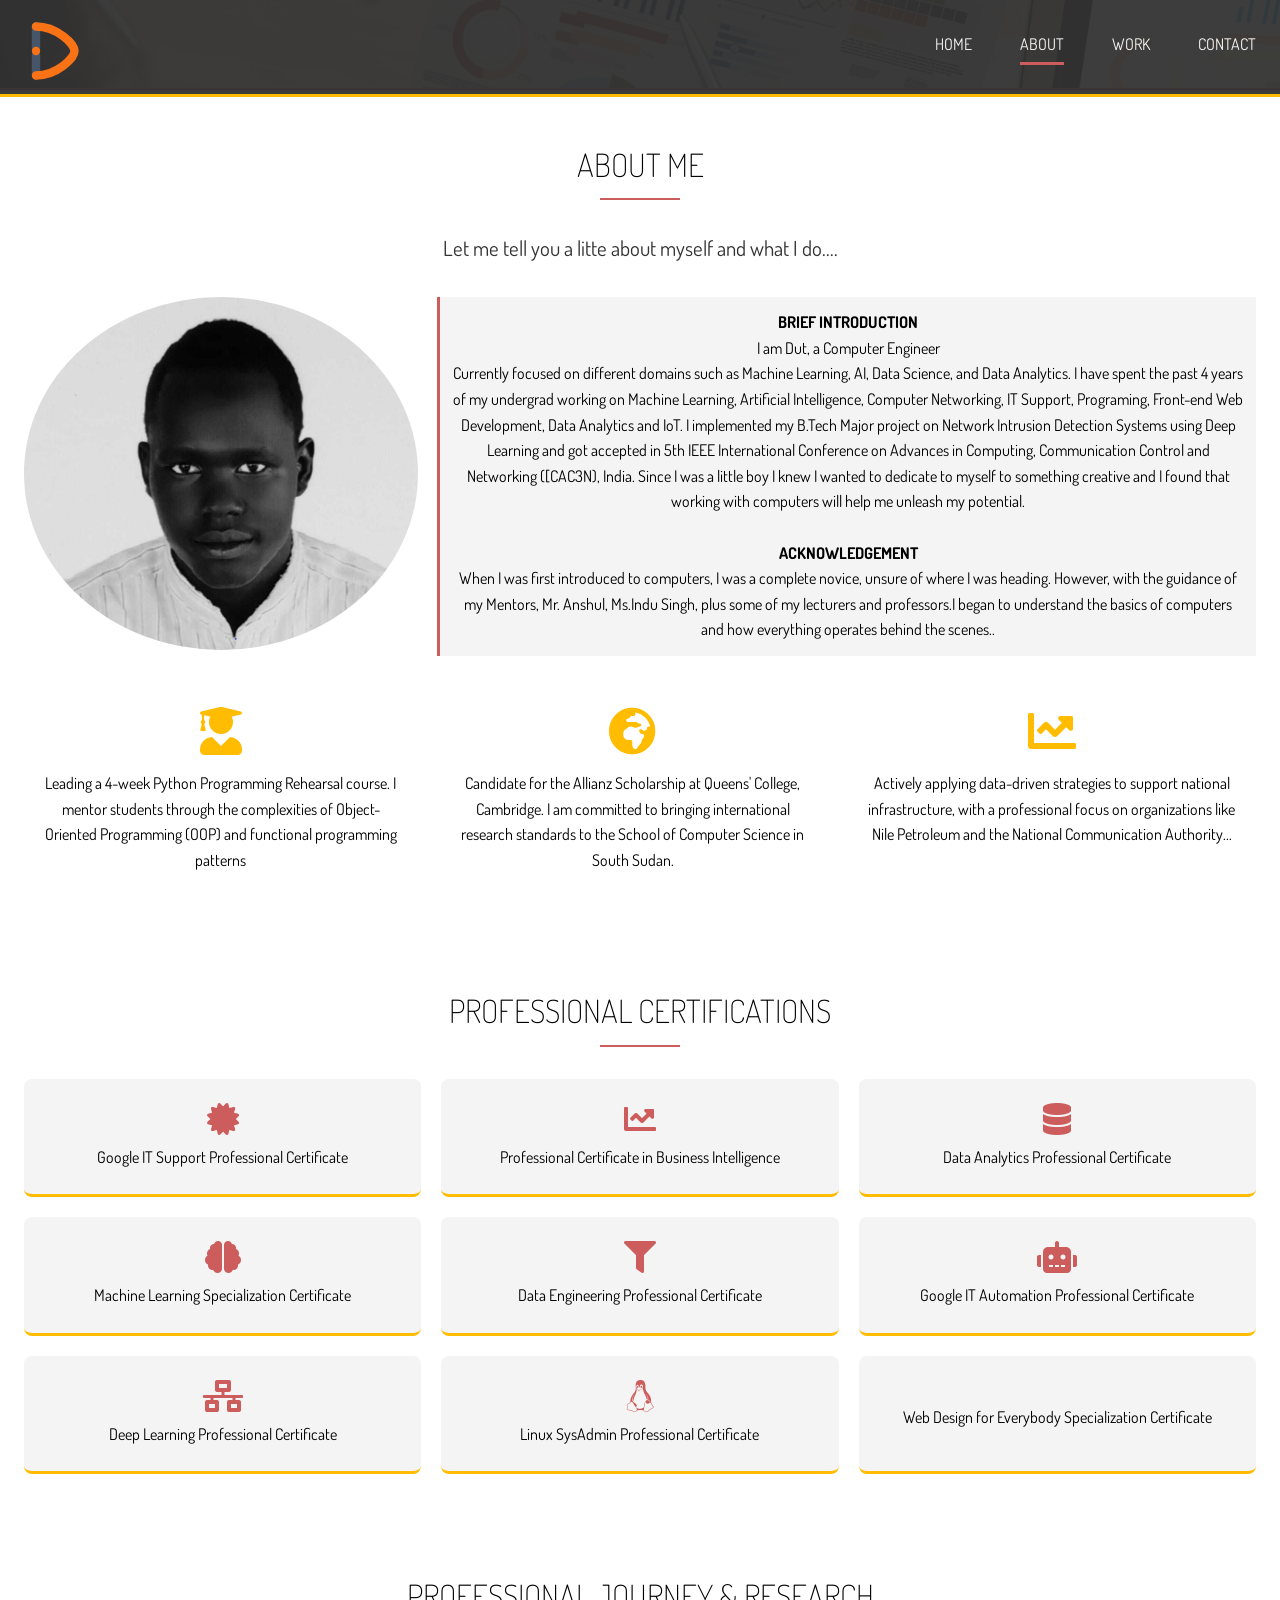
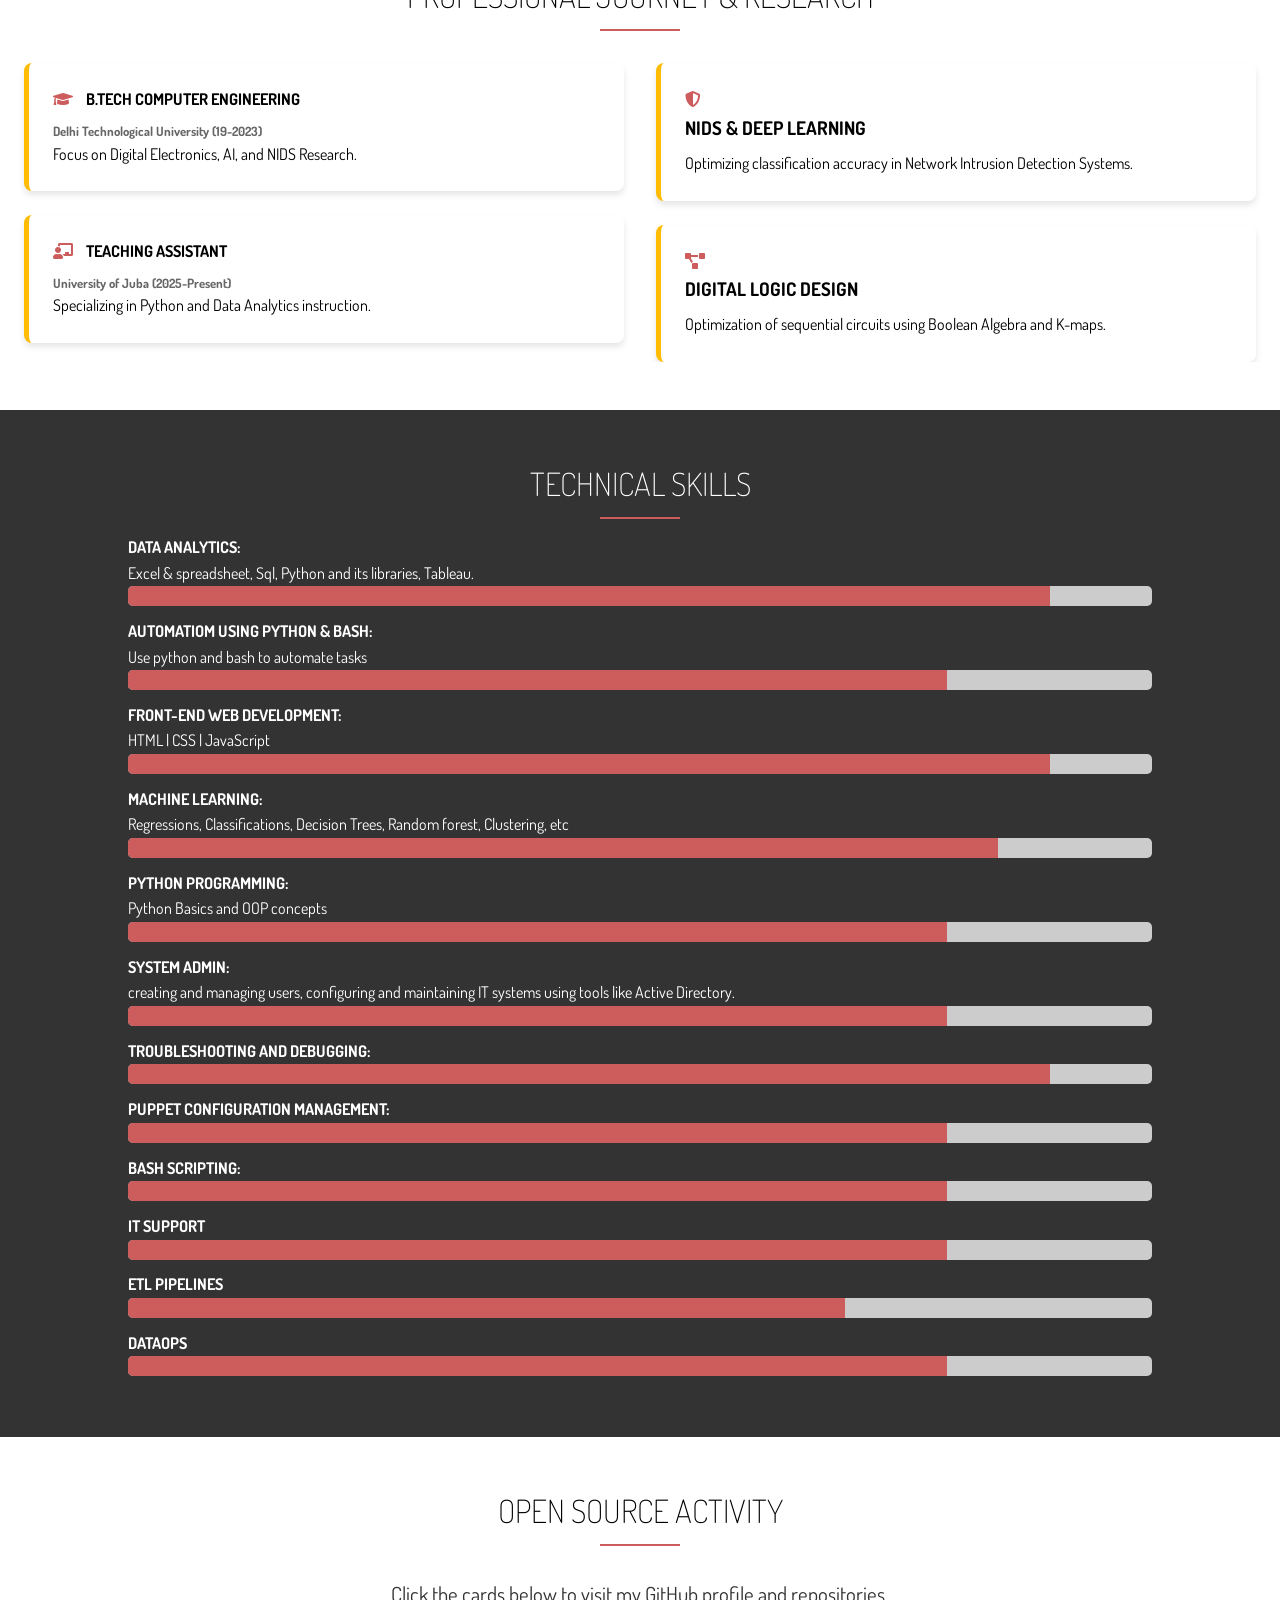
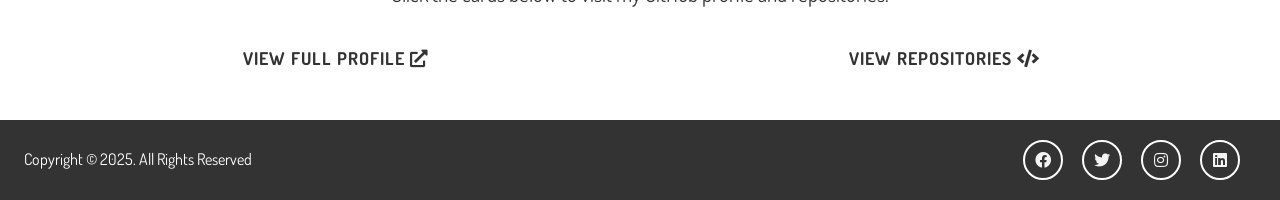
==== about.html @ 43809040 "Migrated to portfolio folder and updated site" ====
<!DOCTYPE html>
<html lang="en">
<head>
    <meta charset="UTF-8">
    <meta http-equiv="X-UA-Compatible" content="IE=edge">
    <meta name="viewport" content="width=device-width, initial-scale=1.0">
    <title>About Me</title>
    <link rel="stylesheet" href="https://pro.fontawesome.com/releases/v5.10.0/css/all.css" 
    integrity="sha384-AYmEC3Yw5cVb3ZcuHtOA93w35dYTsvhLPVnYs9eStHfGJvOvKxVfELGroGkvsg+p" crossorigin="anonymous"/>
    <link rel="stylesheet" href="css/main.css">
    <link rel="icon" href="img/favicon.ico" type="ico"/>
    <link href="https://fonts.googleapis.com/css2?family=Dosis" rel="stylesheet">
</head>
<body>
    <!-- Header-->
    <header id="header-inner">
        <div class="container">
            <nav id="main-nav">
                <img src="/img/d_logo.svg" alt="My Portfolio" id="logo">
                <ul>
                    <li><a href="index.html" >Home</a></li>
                    <li><a href="about.html" class="current">About</a></li>
                    <li><a href="work.html" >Work</a></li>
                    <li><a href="contact.html" >Contact</a></li>
                </ul>
            </nav>
        </div>
    </header>
<!--Section A: Info-->
<section id="about-a" class="text-center py-3">
    <div class="container">
        <h2 class="section-title">About Me</h2>
        <div class="bottom-line"></div>
        <p class="lead">
            Let me tell you a litte about myself and what I do....
        </p>
        <div class="about-info">
            <img src="img/about1.jpg" alt="" class="bio-image">
            <div class="bio bg-light">
                <h4>Brief Introduction</h4>
                <P>I am Dut, a Computer Engineer<br> Currently focused on different domains such as Machine Learning, AI, Data Science, and Data Analytics.
                I have spent the past 4 years of my undergrad working on Machine Learning, Artificial Intelligence, Computer Networking, IT Support, Programing, Front-end Web Development, Data Analytics and IoT.
                I implemented my B.Tech Major project on Network Intrusion Detection Systems using Deep Learning and got accepted in 5th IEEE International Conference on Advances in Computing, Communication Control and Networking ([CAC3N), India.
                Since I was a little boy I knew I wanted to dedicate to myself to something creative and I found that working with computers will help me unleash my potential.</P>
                <br>
                
                <h4>Acknowledgement</h4>
                <p>When I was first introduced to computers, I was a complete novice, unsure of where I was heading. However, with the guidance of my Mentors, Mr. Anshul, Ms.Indu Singh,
                plus some of my lecturers and professors.I began to understand the basics of computers and how everything operates behind the scenes..</p>
            </div>
            <div class="award-1">
                <i class="fas fa-user-graduate fa-3x"></i>
                <h3></h3>
                <p>Leading a 4-week Python Programming Rehearsal course. I mentor students through the complexities 
                of Object-Oriented Programming (OOP) and functional programming patterns</p>
            </div>
            <div class="award-2">
                <i class="fas fa-globe-africa fa-3x"></i>
                <h3></h3>
                <p>Candidate for the Allianz Scholarship at Queens' College, Cambridge. 
                 I am committed to bringing international research standards to the School of Computer Science in South Sudan.</p>
            </div>
            <div class="award-3">
                <i class="fas fa-chart-line fa-3x"></i>
                <h3></h3>
                <p>Actively applying data-driven strategies to support national infrastructure, 
                 with a professional focus on organizations like Nile Petroleum and the National Communication Authority...</p>
            </div>
        </div>
    </div>
</section>

<!--Section C: Professional Certifications-->
<section id="about-certs" class="py-3">
    <div class="container">
        <h2 class="section-title">Professional Certifications</h2>
        <div class="bottom-line"></div>
        <div class="certs-grid">
            <div class="cert-card">
                <i class="fas fa-certificate fa-2x"></i>
                <p>Google IT Support Professional Certificate</p>
            </div>
            <div class="cert-card">
                <i class="fas fa-chart-line fa-2x"></i>
                <p>Professional Certificate in Business Intelligence</p>
            </div>
            <div class="cert-card">
                <i class="fas fa-database fa-2x"></i>
                <p>Data Analytics Professional Certificate</p>
            </div>
            <div class="cert-card">
                <i class="fas fa-solid fa-brain fa-2x"></i>
                <p>Machine Learning Specialization Certificate</p>
            </div>
            <div class="cert-card">
                <i class="fas fa-solid fa-filter fa-2x"></i>
                <p>Data Engineering Professional Certificate</p>
            </div>
            <div class="cert-card">
                <i class="fas fa-solid fa-robot fa-2x"></i>
                <p>Google IT Automation Professional Certificate</p>
            </div>
            <div class="cert-card">
                <i class="fas fa-solid fa-network-wired fa-2x"></i>
                <p>Deep Learning Professional Certificate</p>
            </div>
            <div class="cert-card">
                <i class="fab fa-linux fa-2x"></i>
                <p>Linux SysAdmin Professional Certificate</p>
            </div>
            <div class="cert-card">
                <i class="fas fab-css3 fa-2x"></i>
                <p>Web Design for Everybody Specialization Certificate</p>
            </div>
        </div>
    </div>
</section>

<!--SECTION D: Research & Publications, GitHub Activity, and the Professional Journey timeline-->
<section id="professional-highlights" class="py-3">
    <div class="container">
        <h2 class="section-title">Professional Journey & Research</h2>
        <div class="bottom-line"></div>
        
        <div class="flex-row">
            <div class="flex-item journey-box">
                <div class="timeline-item">
                    <h4><i class="fas fa-graduation-cap"></i> B.Tech Computer Engineering</h4>
                    <p class="date">Delhi Technological University (19-2023)</p>
                    <p>Focus on Digital Electronics, AI, and NIDS Research.</p>
                </div>
                <div class="timeline-item">
                    <h4><i class="fas fa-chalkboard-teacher"></i> Teaching Assistant</h4>
                    <p class="date">University of Juba (2025-Present)</p>
                    <p>Specializing in Python and Data Analytics instruction.</p>
                </div>
            </div>

            <div class="flex-item pub-box">
                <div class="pub-card">
                    <i class="fas fa-shield-alt"></i>
                    <h3>NIDS & Deep Learning</h3>
                    <p>Optimizing classification accuracy in Network Intrusion Detection Systems.</p>
                </div>
                <div class="pub-card">
                    <i class="fas fa-project-diagram"></i>
                    <h3>Digital Logic Design</h3>
                    <p>Optimization of sequential circuits using Boolean Algebra and K-maps.</p>
                </div>
            </div>
        </div>
    </div>
</section>
<!--section B: Progress bars-->
<section id="about-b" class="bg-dark py-3">
    <div class="container">
        <h2 class="section-title">Technical Skills</h2>
        <div class="bottom-line"></div>
        <h4>Data Analytics:</h4>
        <p>Excel & spreadsheet, Sql, Python and its libraries, Tableau.</p>
        <div class="progress">
            <div style="width: 90%"></div>
        </div>
        <h4>Automatiom using Python & Bash:</h4>
        <p>Use python and bash to automate tasks</p>
        <div class="progress">
            <div style="width: 80%"></div>
        </div>
        <h4>Front-end Web Development:</h4>
        <p>HTML | CSS | JavaScript<p>
        <div class="progress">
            <div style="width: 90%"></div>
        </div>
        <h4>Machine Learning:</h4>
        <p>Regressions, Classifications, Decision Trees, Random forest, Clustering, etc</p>
        <div class="progress">
            <div style="width: 85%"></div>
        </div>
        <h4>Python Programming:</h4>
        <p>Python Basics and OOP concepts</p>
        <div class="progress">
            <div style="width: 80%"></div>
        </div>
        <h4>System Admin:</h4>
        <p>creating and managing users, configuring and maintaining IT systems 
            using tools like Active Directory. </p>
        <div class="progress">
            <div style="width: 80%"></div>
        </div>
        <h4>Troubleshooting and Debugging:</h4>
        <div class="progress">
            <div style="width: 90%"></div>
        </div>
        <h4>Puppet configuration Management:</h4>
        <div class="progress">
            <div style="width: 80%"></div>
        </div>
        <h4>Bash Scripting:</h4>
        <div class="progress">
            <div style="width: 80%"></div>
        </div>
        <h4>IT Support</h4>
        <div class="progress">
            <div style="width: 80%"></div>
        </div>
        <h4>ETL Pipelines</h4>
        <div class="progress">
            <div style="width: 70%"></div>
        </div>
        <h4>DataOps</h4>
        <div class="progress">
            <div style="width: 80%"></div>
        </div>
    </div>
</section>

<section id="github-activity">
    <div class="container">
        <h2 class="section-title">Open Source Activity</h2>
        <div class="bottom-line"></div>
        <p class="lead">Click the cards below to visit my GitHub profile and repositories.</p>
        
        <div class="github-flex">
            <a href="https://github.com/dutma" target="_blank" class="github-link">
                <div class="github-card-wrapper">
                    <span class="github-text">View Full Profile <i class="fas fa-external-link-alt"></i></i></span>
                </div>
            </a>

            <a href="https://github.com/dutma?tab=repositories" target="_blank" class="github-link">
                <div class="github-card-wrapper">
                    <span class="github-text">View Repositories <i class="fas fa-code"></i></span>
                </div>
            </a>
        </div>
</section>
    <!--Footer-->
    <footer id="main-footer">
        <div class="footer-content container">
            <p>Copyright &copy; 2025. All Rights Reserved</p>
            <div class="social">
                <a href="https://www.facebook.com/dutmalol31/" target="_blank" aria-label="Facebook">
                    <i class="fab fa-facebook"></i>
                </a>
                <a href="https://www.twitter.com" target="_blank" aria-label="Twitter">
                    <i class="fab fa-twitter"></i>
                </a>
                <a href="https://www.instagram.com/dutmalol/" target="_blank" aria-label="Instagram">
                    <i class="fab fa-instagram"></i>
                </a>
                <a href="https://www.linkedin.com/in/dutmanutayieidut" target="_blank" aria-label="LinkedIn">
                    <i class="fab fa-linkedin"></i>
                </a> 
                
            </div>
        </div> 
    </footer>
</body>
</html>
---- css/main.css ----
/* variables */
:root {
    --website-width: 1280px;
    --main-color: #CD5C5C;
    --light-color: #f4f4f4;
    --medium-color: #ccc;
    --dark-color: #333;
    --bg-image: url('../img/da.jpg');
    --light-text-color: #fff; 
    --dark-text-color: #000; 
  }
  
  

/* General styles */
* {
    padding: 0;
    margin: 0;
}

body {
    font-family: 'Dosis', sans-serif;
    line-height: 1.6;
    background: #fff;
}

a {
    text-decoration: none;
    color: var(--dark-color); 
}

ul {
    list-style: none;
}

h2, h3, h4 {
    text-transform: uppercase;
}

img {
    width: 100%;
}

/* Logo */
#logo {
    width: 100px;
    height: 70px;
    color: #fff;
    text-transform: uppercase;
}

/* Main navigation */
#main-nav {
    position: fixed;
    top: 0;
    right: 0;
    display: flex;
    justify-content: space-between;
    width: 100%;
    z-index: 1000; 
    background: rgba(51, 51, 51, 0.95);
    border-bottom: 3px solid #ffbc00;
    padding: 0.5rem 0;
    transition: all 0.3s ease-in-out;
    padding-top: 1rem;
}

#main-nav ul {
    display: flex;
}

#main-nav li {
    padding: 1rem 1.5rem;
}

#main-nav a {
    text-decoration: none;
    color: #f4f4f4; 
    text-transform: uppercase;
    border-bottom: 3px transparent solid;
    padding-bottom: 0.5rem;
    transition: border-color 0.5s;
}

#main-nav a:hover {
    border-color: var(--medium-color); 
}

#main-nav a.current {
    border-color: var(--main-color);
}

/* Header */
#header-home {
    background: var(--bg-image) no-repeat center center/cover; 
    height: 100vh;
    color: #fff;
}

#header-home .header-content {
    text-align: center;
    padding-top: 20%;
}

#header-home .header-content h1 {
    font-size: 4rem;
    line-height: 1.2;
    color: var(--dark-color); 
}

#header-inner {
    background: var(--bg-image) no-repeat 20% 30%/cover; 
    height: 5.5rem;
    border-bottom: 3px solid var(--main-color); 
}

/* Home section */
#home-a .container {
    display: grid;
    grid-template-columns: repeat(4, 1fr);
}

#home-a .container .specials {
    grid-gap: 1rem;
    margin-top: 3rem;
}

#home-a .container .specials .fas {
    color: var(--main-color); 
    padding-bottom: 0.4rem;
}

#home-b .stats {
    display: grid;
    grid-template-columns: repeat(4, 1fr);
}

#home-b .stats li.stats-title {
    font-size: 1.5rem;
}

#home-b .stats li.stats-number {
    font-size: 2rem;
    font-weight: bold;
}

#home-b .stats div:nth-child(odd) {
    background: var(--light-color); 
}

#home-b .stats div:nth-child(even) {
    background: var(--medium-color); 
}

#home-c .process {
    display: grid;
    grid-template-columns: repeat(4, 1fr);
    grid-gap: 1.5rem;
    text-align: center;
}

#home-c .process .process-step {
    position: absolute;
    top: 0;
    right: 0;
    font-size: 28px;
    background: var(--main-color); 
    color: set-text-color(--main-color); 
    border-radius: 50%;
    height: 15px;
    width: 15px;
    line-height: 15px;
    padding: 1rem;
    transition: 1s;
}

#home-c .process .process-icon {
    border-radius: 70%;
    background: var(--dark-color); 
    color: set-text-color(--dark-color); 
    padding: 2rem;
    width: 70px;
    height: 70px;
    line-height: 70px;
    text-align: center;
    position: relative;
    transition: all 1s;
}

#home-c .process .process-icon:hover {
    background: var(--main-color); 
    width: 90px;
    height: 90px;
    line-height: 90px;
}

#home-c .process .process-icon:hover .process-step {
    background: var(--dark-color); 
    color: set-text-color(--dark-color); 
}

/* Footer */
#main-footer {
    background: var(--dark-color); 
    color: #fff;
    height: 5rem;
}
/* .container */
.container {
    max-width: var(--website-width); 
    padding: 0 1.5rem;
    margin: auto;
    overflow: hidden;
}

/* %btn-shared */
.btn-shared {
    display: inline-block;
    padding: 0.8rem 2rem; 
    transition: all 0.5s; 
    border: none;
    cursor: pointer;
}

/* .btn */
.btn-main {
    color: #333;
    background: var(--main-color); 
}

.btn-light {
    color: #333;
    background: var(--light-color); 
    padding: 0.5rem 0.5rem;
}

.btn-dark {
    color: #f4f4f4;
    background: var(--dark-color); 
}

/* Hover effect for buttons */
button[class^='btn-']:hover,
a[class^='btn-']:hover,
input[class^='btn-']:hover {
    background-color: var(--main-color);
    padding: 0.5rem 0.5rem;
}

/* .bg */
.bg-main {
    background: var(--main-color); 
    color: set-text-color(var(--main-color)); 
}

.bg-dark {
    background: var(--dark-color); 
    color: set-text-color(var(--dark-color));
}

.bg-light {
    background: var(--light-color); 
    color: set-text-color(var(--light-color)); 
}

.bg-medium {
    background: var(--medium-color); 
    color: set-text-color(var(--medium-color)); 
}

/* .lead */
.lead {
    font-size: 1.3rem;
    margin: 2rem 0;
    color: var(--dark-color); 
}

/* .text-center */
.text-center {
    text-align: center;
}

/* .py */
.py-1 {
    padding: 1rem 0;
}

.py-2 {
    padding: 2rem 0;
}

.py-3 {
    padding: 3rem 0;
}

.py-4 {
    padding: 4rem 0;
}

/* .my */
.my-1 {
    margin: 1rem 0;
}

.my-2 {
    margin: 2rem 0;
}

.my-3 {
    margin: 3rem 0;
}

.my-4 {
    margin: 4rem 0;
}

/* .section-title */
.section-title {
    font-size: 2rem;
    display: block;
    padding-bottom: 0.5rem;
    text-align: center;
    font-weight: 100;
    text-transform: uppercase;
}

/* .bottom-line */
.bottom-line {
    height: 2px;
    width: 5rem;
    background: var(--main-color); 
    display: block;
    margin: 0 auto 1rem auto;
}

/* .txt-type, .cursor */
.txt-type,
.cursor {
    color: var(--main-color); 
}

#main-footer .footer-content {
    display: flex;
    justify-content: space-between;
    height: 5rem;
    align-items: center;
}

#main-footer .social .fab {
    color: var(--light-color);
    margin-right: 1rem;
    border: 2px #fff solid;
    border-radius: 50%;
    height: 20px;
    width: 20px;
    line-height: 20px;
    text-align: center;
    padding: 0.5rem;
}

#main-footer .social .fab:hover {
    background: var(--main-color); 
}

/* About */
#about-a .about-info {
    display: grid;
    grid-gap: 1.2rem;
    grid-template-areas: 
        'bioimage bio bio'
        'aw1 aw2 aw3';
}

#about-a .about-info .bio-image {
    grid-area: bioimage;
    border-radius: 50%;
}

#about-a .about-info .bio {
    grid-area: bio;
    border-left: 3px solid var(--main-color); 
    padding: 0.8rem;
}

/* Assign each award to its own grid area to prevent stacking */
#about-a .about-info .award-1 {
    grid-area: aw1;
}

#about-a .about-info .award-2 {
    grid-area: aw2;
}

#about-a .about-info .award-3 {
    grid-area: aw3;
}

/* Style the icons using your main yellow accent color */
#about-a .about-info .award-1 .fas,
#about-a .about-info .award-2 .fas,
#about-a .about-info .award-3 .fas {
    color: #ffbc00; /* Your signature yellow accent */
    margin: 1rem;
    display: block; /* Ensures the icon sits above the text */
}

/* Add a hover effect to make the cards feel interactive */
#about-a .about-info [class^="award-"] {
    transition: transform 0.3s ease;
    text-align: center;
    padding: 1rem;
}

#about-a .about-info [class^="award-"]:hover {
    transform: translateY(-5px);
}

#about-b .container {
    width: 80%;
    color: #fff;
}

#about-b .container .progress {
    overflow: hidden;
    height: 20px;
    background: var(--medium-color); /* Assuming $medium-color is defined elsewhere */
    border-radius: 5px;
    margin-bottom: 0.8rem;
}

#about-b .container .progress div {
    height: 100%;
    color: #fff;
    text-align: center;
    background: var(--main-color); /* Assuming $main-color is defined elsewhere */
}

#about-c .about-logos {
    display: grid;
    grid-template-columns: repeat(4, 1fr);
    grid-gap: 2rem;
}

#about-c .about-logos img {
    width: 40%;
}

/* Certifications Grid */
.certs-grid {
  display: grid;
  /* Corrected from repeat(3, 1 row) to standard grid syntax */
  grid-template-columns: repeat(3, 1fr);
  gap: 20px;
  margin-top: 2rem;
  text-align: center;
}

.cert-card {
  background: #f4f4f4;
  padding: 1.5rem;
  border-radius: 8px;
  border-bottom: 3px solid #ffbc00; /* Your accent color */
  transition: transform 0.3s ease;
}

.cert-card:hover {
  transform: translateY(-5px);
}

.cert-card i {
  color: #CD5C5C;
  margin-bottom: 10px;
}

.flex-row {
  display: flex;
  justify-content: space-between;
  gap: 2rem;
  margin-top: 2rem;
}

.flex-row .flex-item {
  flex: 1;
}

.journey-box, .pub-box {
  display: flex;
  flex-direction: column;
  gap: 1.5rem;
}

.timeline-item, .pub-card {
  background: #fff;
  padding: 1.5rem;
  border-radius: 8px;
  box-shadow: 0 4px 6px rgba(0, 0, 0, 0.1);
  border-left: 5px solid #ffbc00;
}

.timeline-item i, .pub-card i {
  color: #CD5C5C;
  margin-right: 10px;
}

.timeline-item h4, .timeline-item h3, 
.pub-card h4, .pub-card h3 {
  margin-bottom: 0.5rem;
}

.timeline-item .date, .pub-card .date {
  font-weight: bold;
  font-size: 0.8rem;
  color: #666;
}

#github-activity .container {
  padding: 3rem;
}

#github-activity .container p {
  text-align: center;
  justify-content: center;
}

#github-activity .container .github-flex {
  display: flex;
  text-align: center;
  flex-direction: row;
  align-items: center;
  gap: 2rem;
  margin-top: 2rem;
}

#github-activity .container .github-flex .github-link {
  text-decoration: none;
  color: #333;
  transition: transform 0.3s ease;
  display: flex;
  width: 100%;
  max-width: 800px;
  justify-content: center;
}

#github-activity .container .github-flex .github-link:hover {
  transform: translateY(-5px);
}

#github-activity .container .github-flex .github-link:hover .github-text {
  color: #ffbc00;
}

#github-activity .container .github-card-wrapper {
  display: flex;
  flex-direction: row;
  align-items: center;
  justify-content: center;
  gap: 2rem;
  width: 100%;
}

#github-activity .container .github-card-wrapper .github-text {
  flex: 1;
  font-weight: bold;
  font-size: 1.1rem;
  text-transform: uppercase;
  letter-spacing: 1px;
  transition: color 0.3s ease;
  white-space: nowrap;
}

/* Media Queries */
@media (max-width: 768px) {
  #github .github-card-wrapper {
    flex-direction: column;
    text-align: center;
    gap: 0.5rem;
  }

  #github .github-card-wrapper img {
    max-width: 100%;
  }
}
/* Contact form */
#contact-z .text-fields {
    display: grid;
    grid-template-areas:
        'name email'
        'subject phone'
        'message message';
    grid-gap: 1.2rem;
    margin-bottom: 1.2rem;
}

#contact-z .text-fields .name-input {
    grid-area: name;
}

#contact-z .text-fields .subject-input {
    grid-area: subject;
}

#contact-z .text-fields .email-input {
    grid-area: email;
}

#contact-z .text-fields .phone-input {
    grid-area: phone;
}

#contact-z .text-fields .message-input {
    grid-area: message;
    height: 100px;
}

#contact-z .text-fields .text-input {
    padding: 0.5rem 1rem;
}

#contact-z button[type='submit'] {
    width: 50%;
    padding: 0.5rem 0.5rem;
}

#contact-y .contact-info {
    display: grid;
    grid-template-columns: repeat(3, 1fr);
    text-align: center;
    color: var(--medium-color);
}

.items {
    display: grid;
    grid-template-columns: repeat(3, 1fr);
    box-shadow: 0 5px 10px 0 rgba(0, 0, 0, 0.3);
}
.item {
    position: relative;
    overflow: hidden;
    background: var(--main-color); /* Assuming --main-color is defined elsewhere */
}

.item::after {
    content: '';
    display: block;
    background: inherit;
    opacity: 0.9;
    top: 0;
    left: 0;
    width: 100%;
    height: 100%;
    transform: scale(2) translateX(-90%) translateY(-90%) rotate(-28deg);
    transition: transform 3s cubic-bezier(0.2, 1, 0.3, 1);
}

.item:hover::after {
    transform: scale(2) translateX(0) translateY(0) rotate(-28deg);
}

.item:hover .item-image {
    transform: scale(1.2);
}

.item:hover .item-text {
    opacity: 1;
    transform: translateY(0);
}

.item-image {
    height: auto;
    transform: translateZ(0);
    display: block;
    transition: transform 750ms cubic-bezier(0.2, 1, 0.3, 1);
}

.item-image:before {
    content: '';
    display: block;
    padding-top: 75%;
    overflow: hidden;
}

.item-image img {
    position: absolute;
    top: 0;
    left: 0;
    width: 100%;
    height: auto;
    line-height: 0;
}

.item-text {
    position: absolute;
    top: 0;
    left: 0;
    bottom: 0;
    right: 0;
    opacity: 0;
    text-align: center;
    z-index: 1;
    transform: translateY(-20%);
    transition: opacity 500ms cubic-bezier(0.2, 1, 0.3, 1),
    transform 500ms cubic-bezier(0.2, 1, 0.3, 1);
    transition-delay: 300ms;
}

.item-text-wrap {
    position: absolute;
    width: 100%;
    top: 50%;
    transform: translateY(-50%);
}

.item-text-title {
    font-size: 2rem;
    margin: 5px 0 0 0;
    padding: 0 1rem;
}

.item-text-category {
    text-transform: uppercase;
    font-size: 1.2rem;
    opacity: 0.7;
    margin: 0;
}

/* tablets & smaller */
@media (max-width: 800px) {
    #header-home {
        height: 30rem;
    }

    #header-home .header-content {
        padding-top: 5rem;
    }
}

@media (max-width: 500px) {
    #main-nav {
        flex-direction: column;
        align-items: center;
    }

    #main-nav li {
        padding: 1rem;
    }

    #header-home {
        height: 10rem;
        border-bottom: 3px solid var(--main-color); /* Assuming --main-color is defined elsewhere */
        background-position: 20% 30%;
    }

    #header-home .header-content {
        display: none;
    }

    #header-inner {
        height: 10rem;
    }

    /* stack grid columns */
    #home-a .container,
    #home-b .stats,
    #home-c .process,
    #about-d .testimonials,
    #contact-y .contact-info,
    .items {
        grid-template-columns: 1fr;
    }

    #home-a .container div {
        border-bottom: 2px var(--light-color) solid; /* Assuming --light-color is defined elsewhere */
        padding: 1rem;
    }

    #home-a .container div:last-child {
        border: none;
        padding: 0;
    }

    #home-b .stats {
        padding: 2rem 0 1rem 0;
    }

    /* about */
    #about-a .about-info {
        grid-template-areas:
            'bioimage'
            'bio'
            'aw1'
            'aw2'
            'aw3';
    }

    #about-c {
        display: none;
    }

    /* contact */
    #contact-z .text-fields {
        grid-template-areas:
            'name'
            'email'
            'subject'
            'phone'
            'message';
    }

    #contact-y div {
        margin-bottom: 1rem;
        padding-bottom: 1rem;
        border-bottom: 1px #555 solid;
    }

    #contact-y div:last-child {
        border: none;
        margin-bottom: 0;
        padding-bottom: 0;
    }

    #contact-w h1 {
        font-size: 1rem;
    }

    /* footer */
    #main-footer {
        height: 7rem;
    }

    #main-footer .footer-content {
        flex-direction: column;
        padding: 1rem;
        height: 5rem;
    }
}

/* landscape */
@media (max-height: 580px) {
    #header-home .header-content {
        padding-top: 3rem;
    }
}

@media (max-height: 330px) {
    #header-home .header-content h1 {
        font-size: 2rem;
    }
}
/* .container */
.container {
    max-width: var(--website-width); /* Assuming --website-width is defined elsewhere */
    padding: 0 1.5rem;
    margin: auto;
    overflow: hidden;
}

/* %btn-shared */
.btn-shared {
    display: inline-block;
    padding: 0.8rem 2rem; /* Corrected missing 'rem' unit */
    transition: all 0.5s; /* Corrected 'o0.5s' to '0.5s' */
    border: none;
    cursor: pointer;
}

/* .btn */
.btn-main {
    color: #333;
    background: var(--main-color); /* Assuming --main-color is defined elsewhere */
}

.btn-light {
    color: #333;
    background: var(--light-color); /* Assuming --light-color is defined elsewhere */
    padding: 0.5rem 0.5rem;
}

.btn-dark {
    color: #f4f4f4;
    background: var(--dark-color); /* Assuming --dark-color is defined elsewhere */
}

/* Hover effect for buttons */
button[class^='btn-']:hover,
a[class^='btn-']:hover,
input[class^='btn-']:hover {
    background-color: var(--main-color); /* Assuming --main-color is defined elsewhere */
    padding: 0.5rem 0.5rem;
}

/* .bg */
.bg-main {
    background: var(--main-color); /* Assuming --main-color is defined elsewhere */
    color: set-text-color(var(--main-color)); /* Assuming set-text-color function is defined elsewhere */
}

.bg-dark {
    background: var(--dark-color); /* Assuming --dark-color is defined elsewhere */
    color: set-text-color(var(--dark-color)); /* Assuming set-text-color function is defined elsewhere */
}

.bg-light {
    background: var(--light-color); /* Assuming --light-color is defined elsewhere */
    color: set-text-color(var(--light-color)); /* Assuming set-text-color function is defined elsewhere */
}

.bg-medium {
    background: var(--medium-color); /* Assuming --medium-color is defined elsewhere */
    color: set-text-color(var(--medium-color)); /* Assuming set-text-color function is defined elsewhere */
}

/* .lead */
.lead {
    font-size: 1.3rem;
    margin: 2rem 0;
    color: var(--dark-color); /* Assuming --dark-color is defined elsewhere */
}

/* .text-center */
.text-center {
    text-align: center;
}

/* .py */
.py-1 {
    padding: 1rem 0;
}

.py-2 {
    padding: 2rem 0;
}

.py-3 {
    padding: 3rem 0;
}

.py-4 {
    padding: 4rem 0;
}

/* .my */
.my-1 {
    margin: 1rem 0;
}

.my-2 {
    margin: 2rem 0;
}

.my-3 {
    margin: 3rem 0;
}

.my-4 {
    margin: 4rem 0;
}

/* .section-title */
.section-title {
    font-size: 2rem;
    display: block;
    padding-bottom: 0.5rem;
    text-align: center;
    font-weight: 100;
    text-transform: uppercase;
}

/* .bottom-line */
.bottom-line {
    height: 2px;
    width: 5rem;
    background: var(--main-color); /* Assuming --main-color is defined elsewhere */
    display: block;
    margin: 0 auto 1rem auto;
}

/* .txt-type, .cursor */
.txt-type,
.cursor {
    color: var(--main-color); /* Assuming --main-color is defined elsewhere */
}
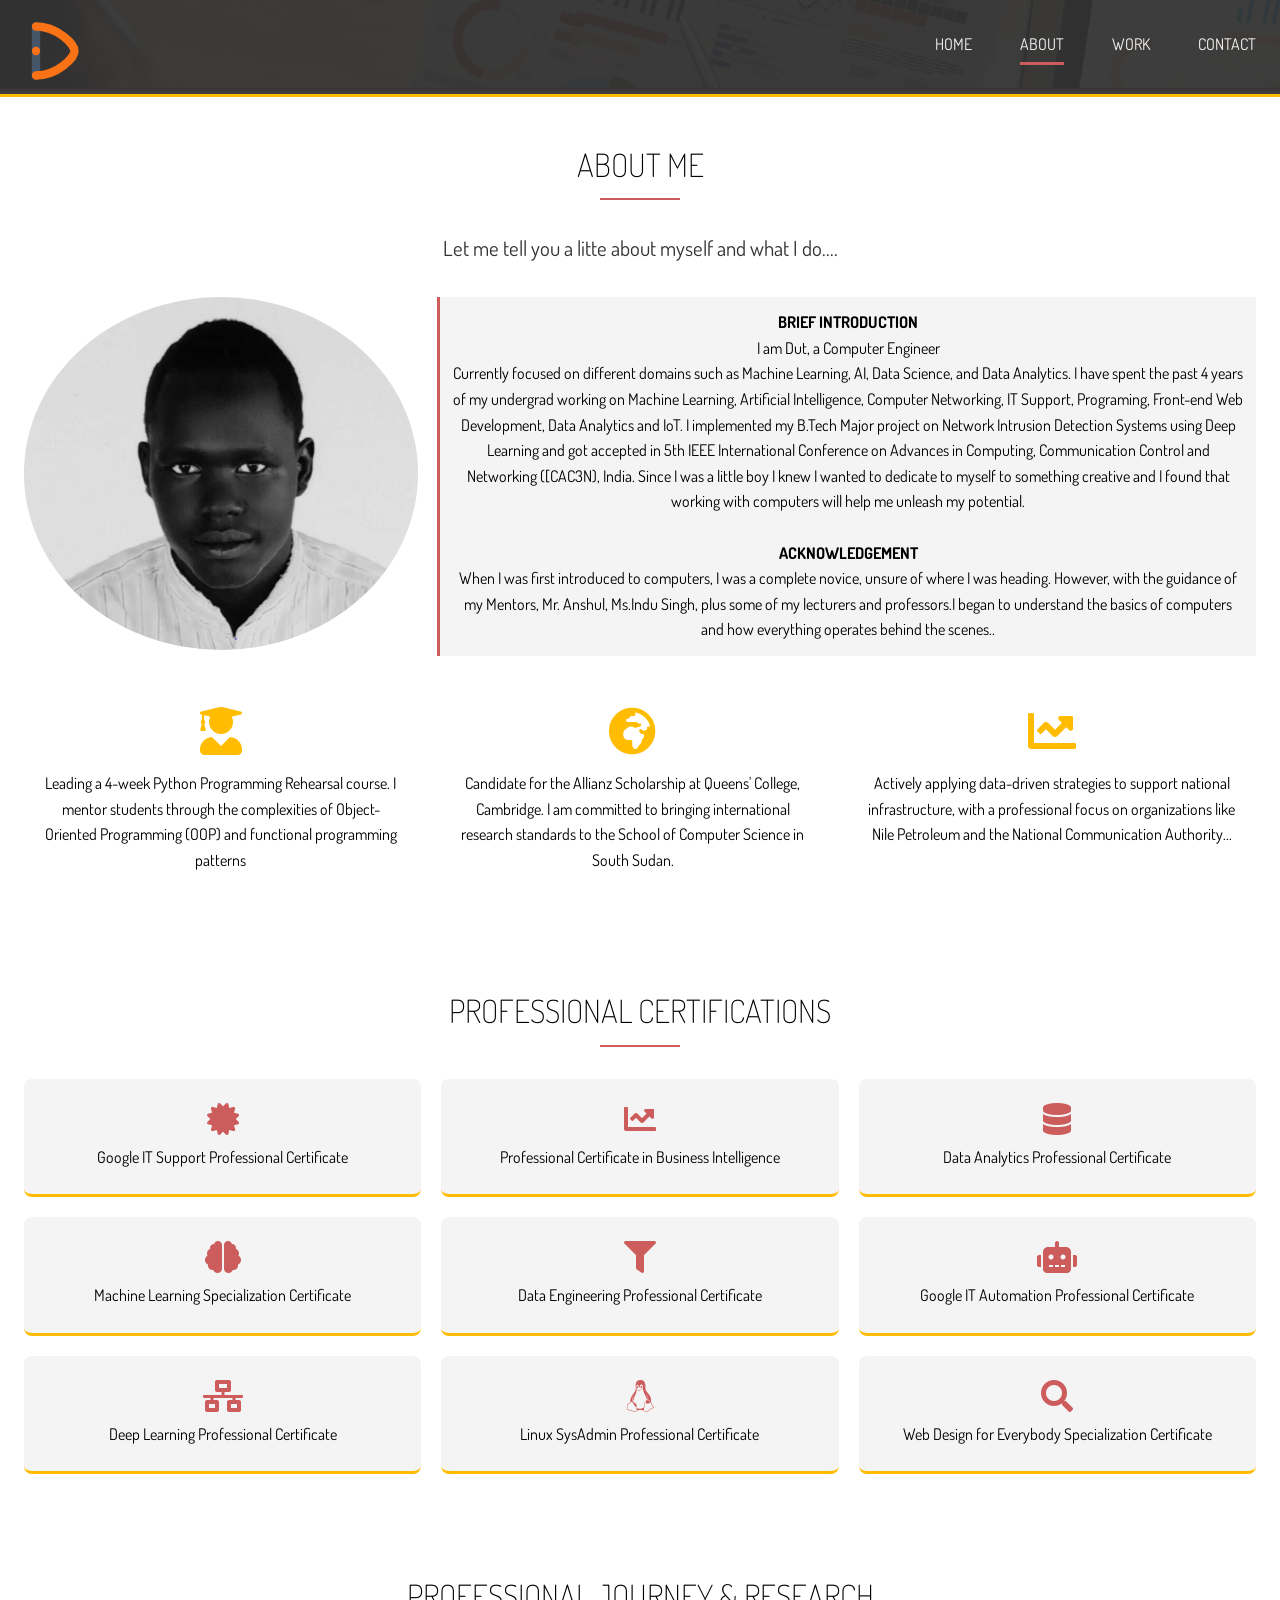
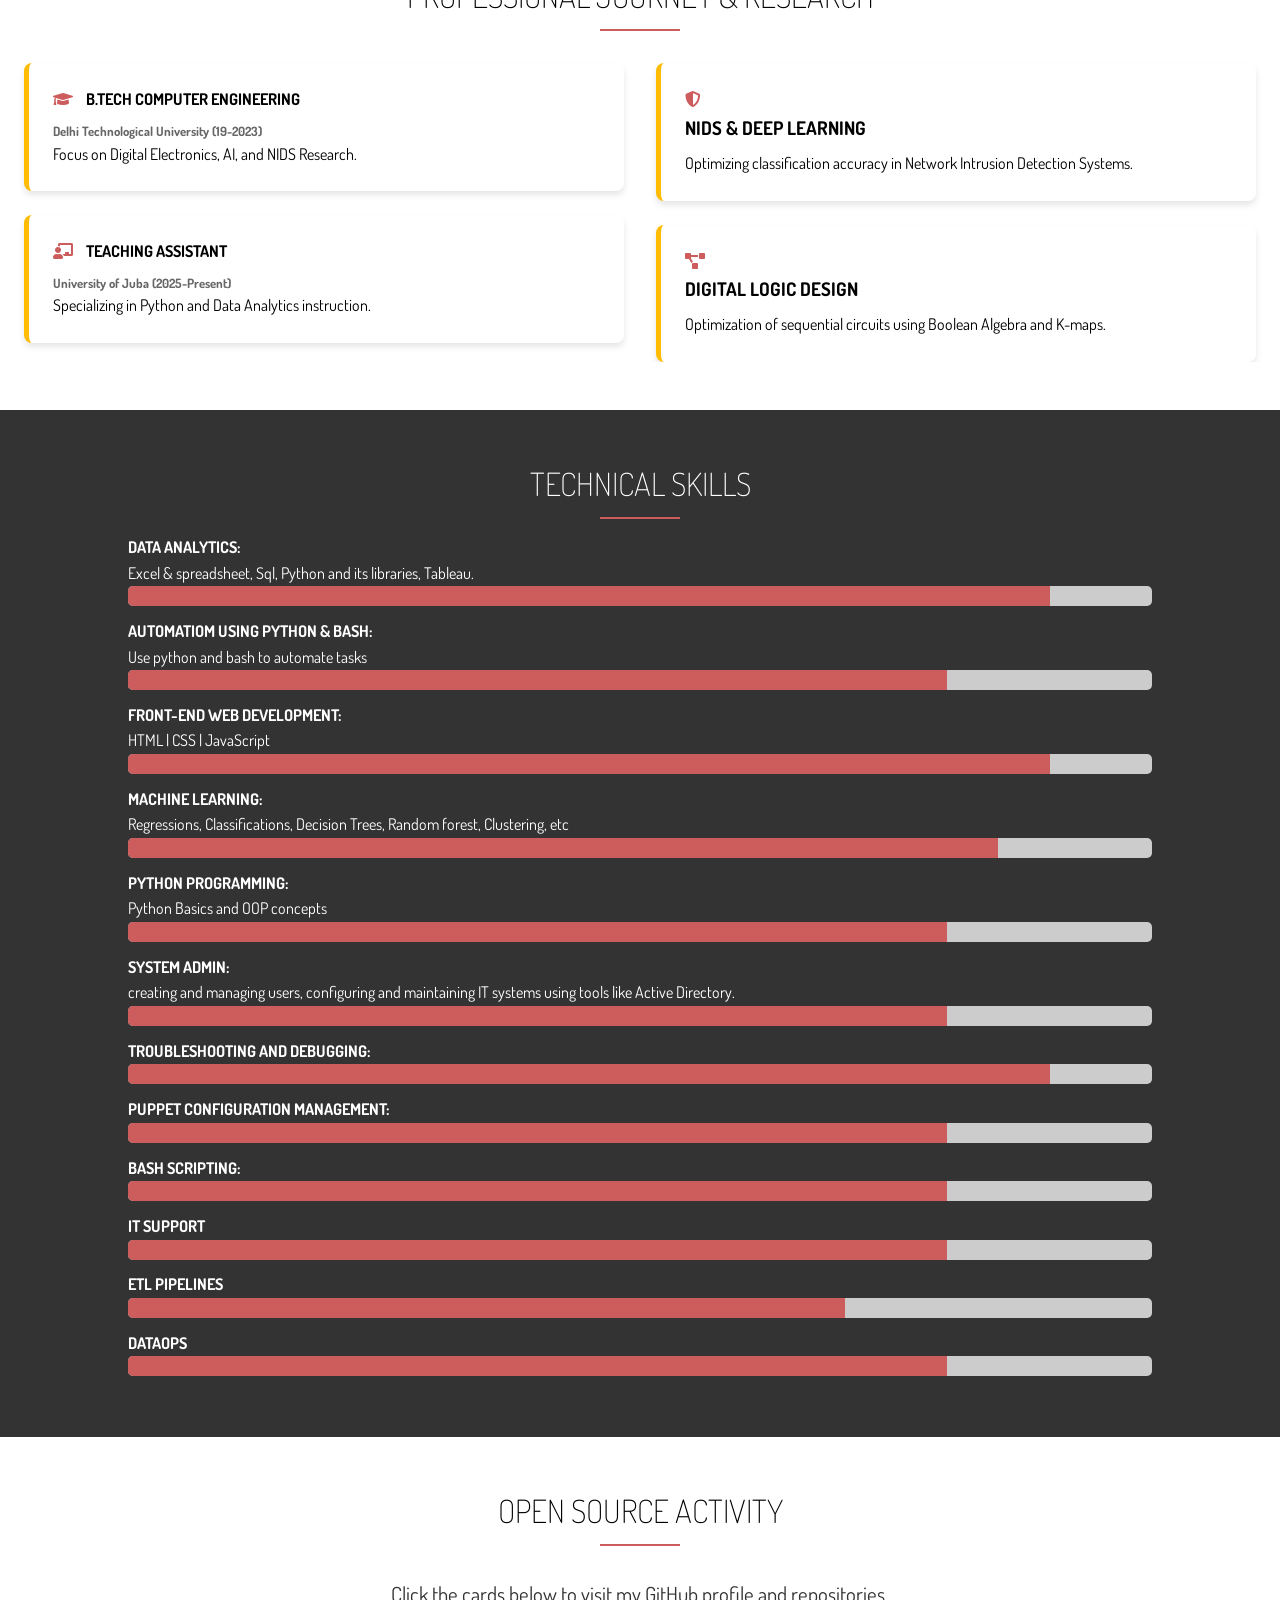
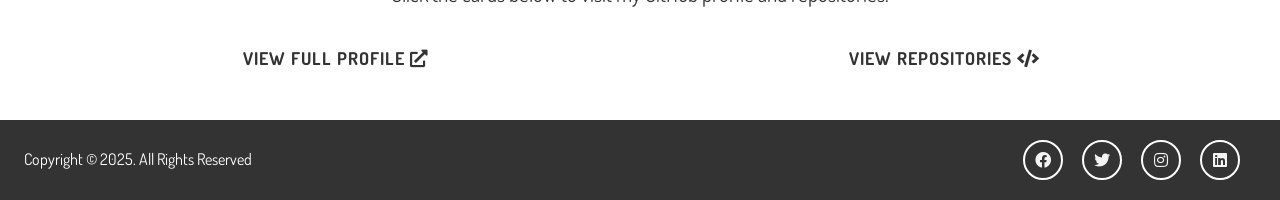
==== commit 2f1ee212: "some updates on about section" ====
--- a/about.html
+++ b/about.html
@@ -109,7 +109,7 @@
                 <p>Linux SysAdmin Professional Certificate</p>
             </div>
             <div class="cert-card">
-                <i class="fas fab-css3 fa-2x"></i>
+                <i class="fas fa-solid fa-search fa-2x"></i>
                 <p>Web Design for Everybody Specialization Certificate</p>
             </div>
         </div>
--- a/css/main.css
+++ b/css/main.css
@@ -139,9 +139,14 @@
     font-size: 1.5rem;
 }
 
+#home-b .stats .fas {
+    color:#ffbc00;
+}
+
 #home-b .stats li.stats-number {
     font-size: 2rem;
     font-weight: bold;
+    color:#CD5C5C
 }
 
 #home-b .stats div:nth-child(odd) {
@@ -472,6 +477,18 @@
   margin-bottom: 10px;
 }
 
+@media (max-width: 600px) {
+    .certs-card {
+        grid-template-columns: 1fr;
+        gap: 10px;
+    }
+    
+    .cert-card {
+        padding: 8px;
+        text-align: center;
+    }
+}
+
 .flex-row {
   display: flex;
   justify-content: space-between;
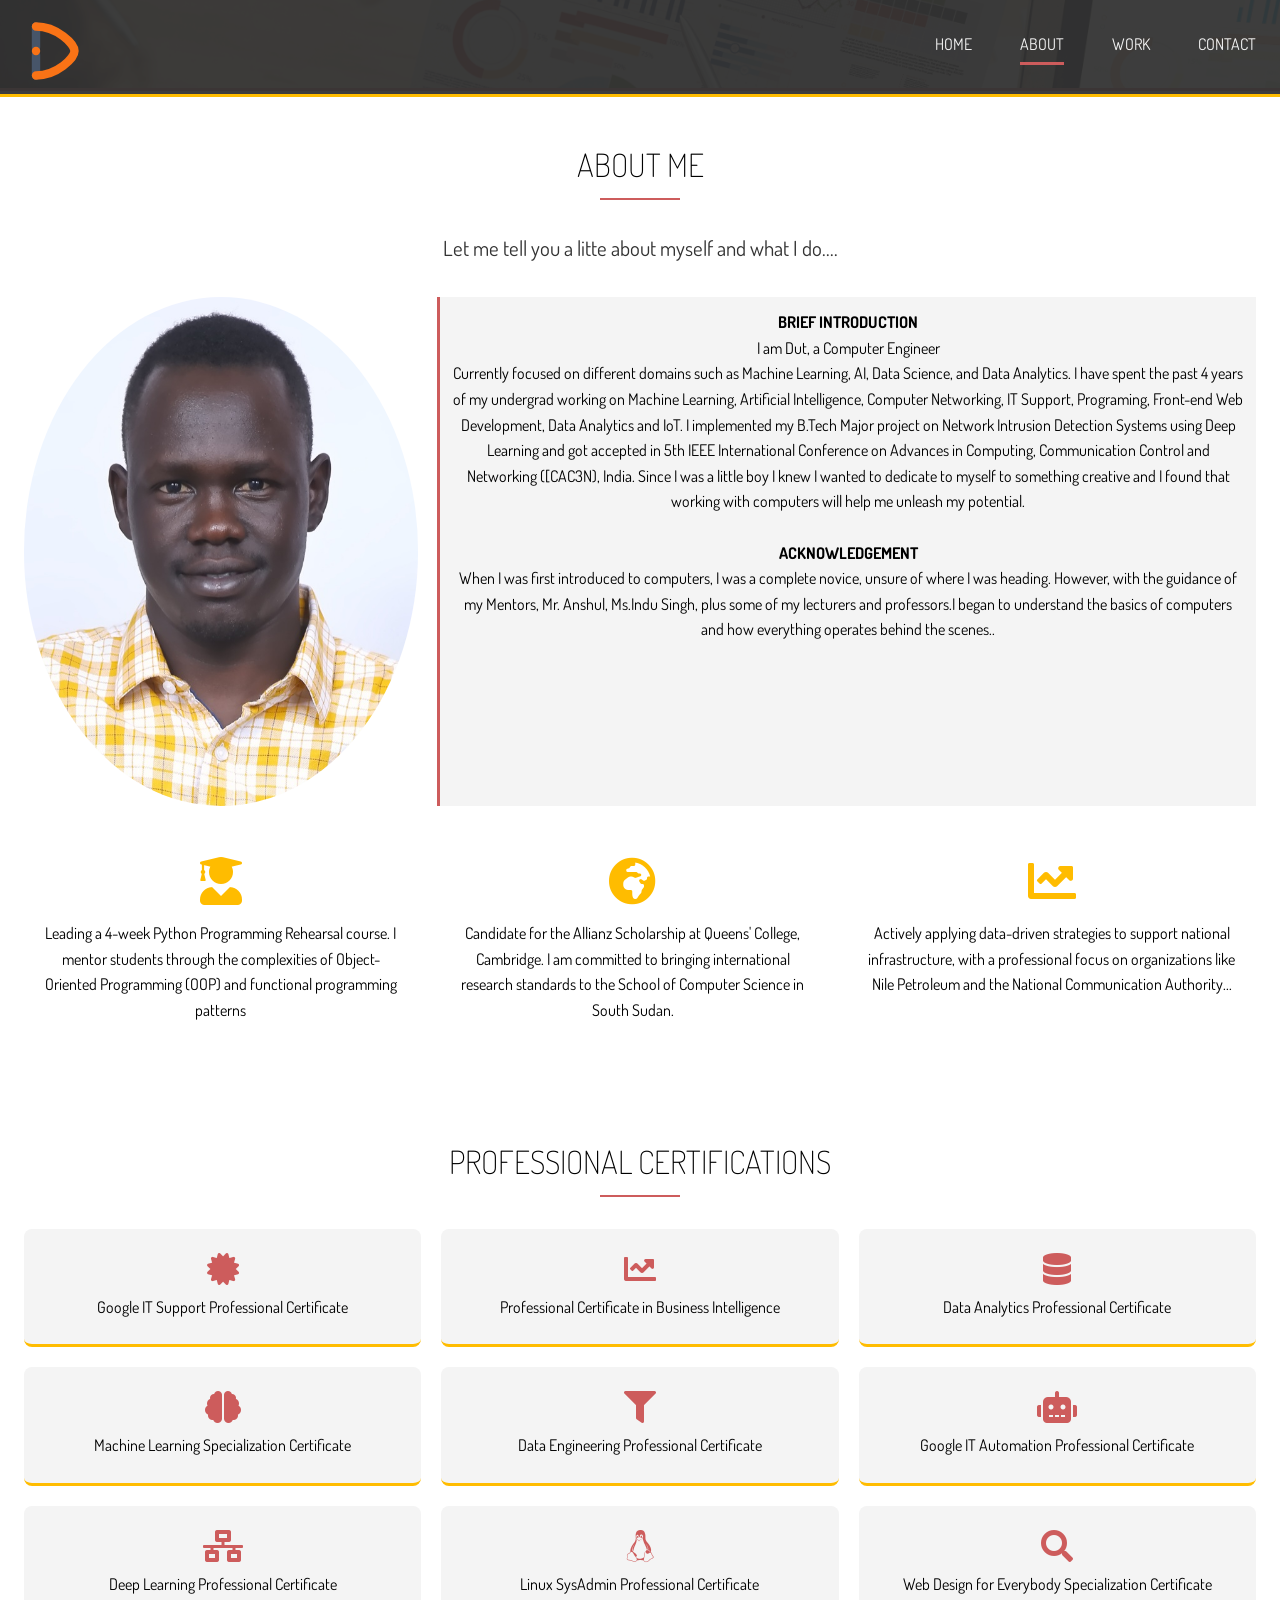
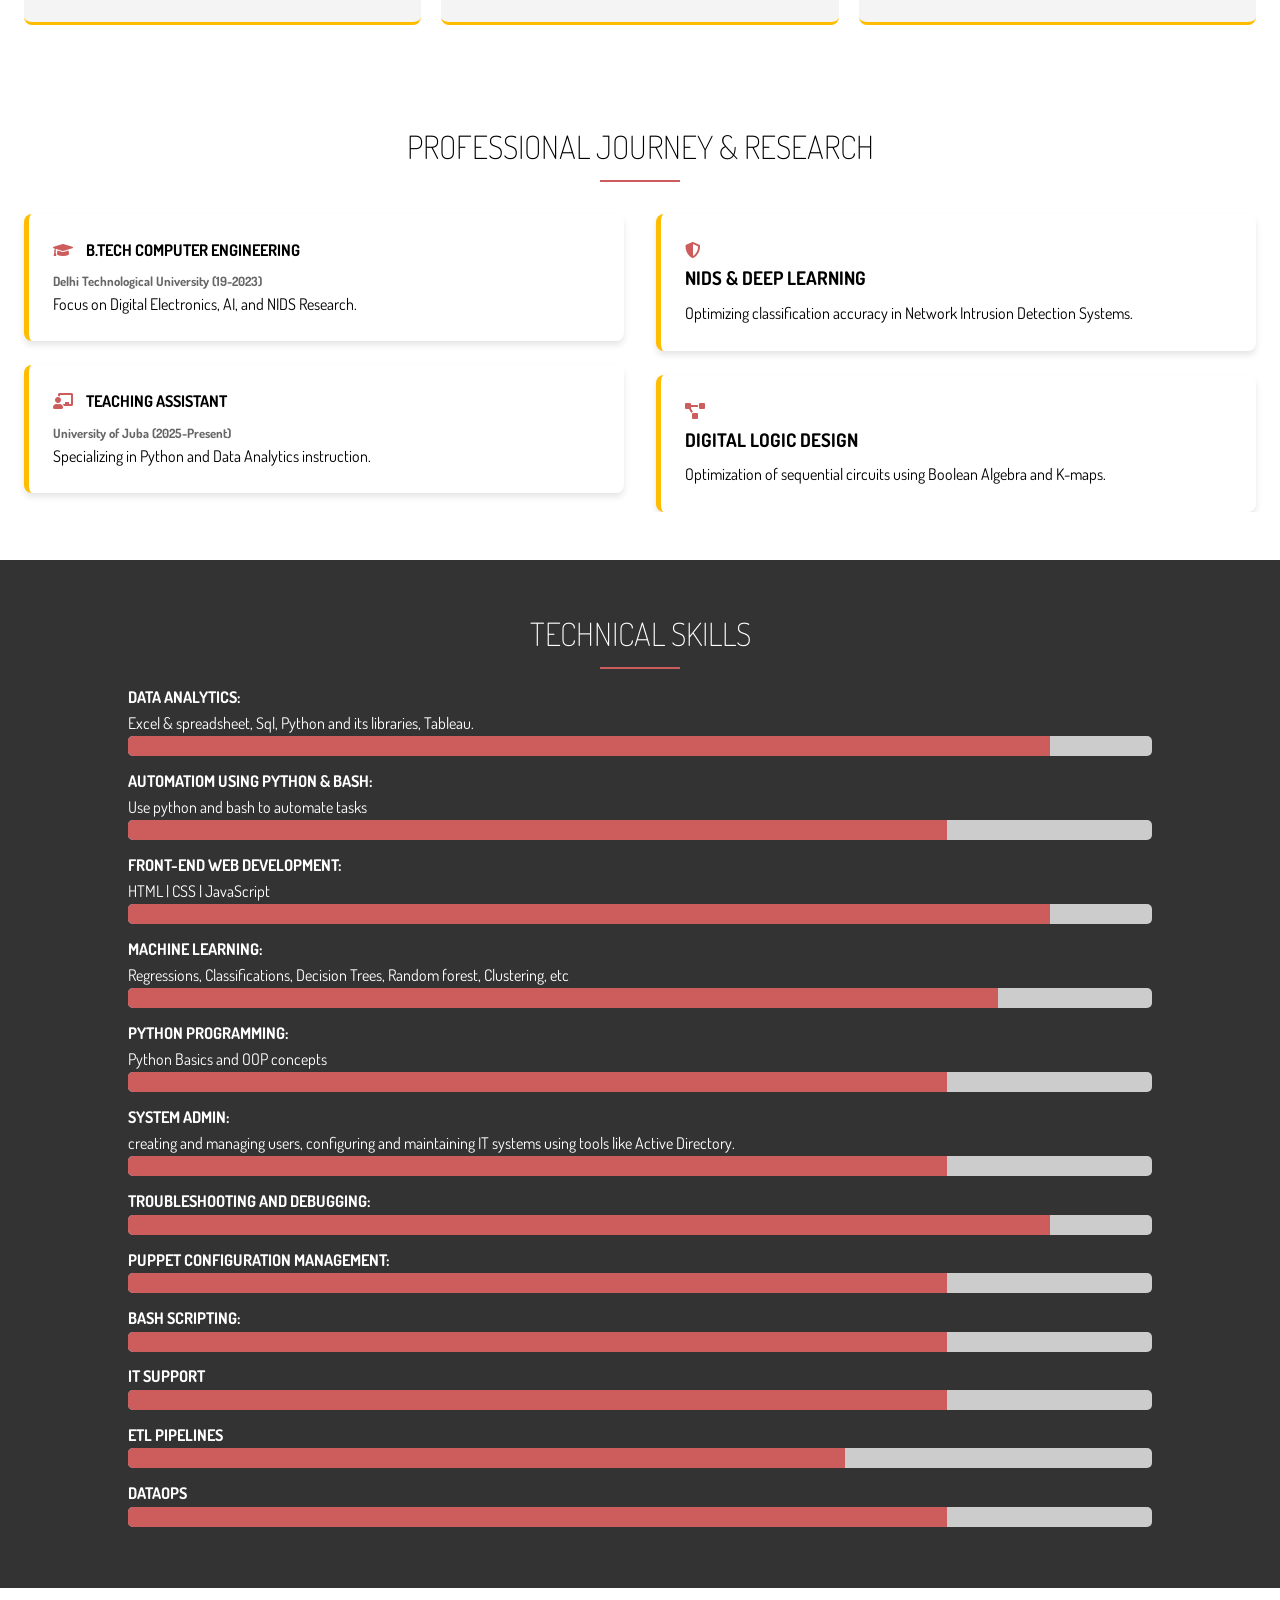
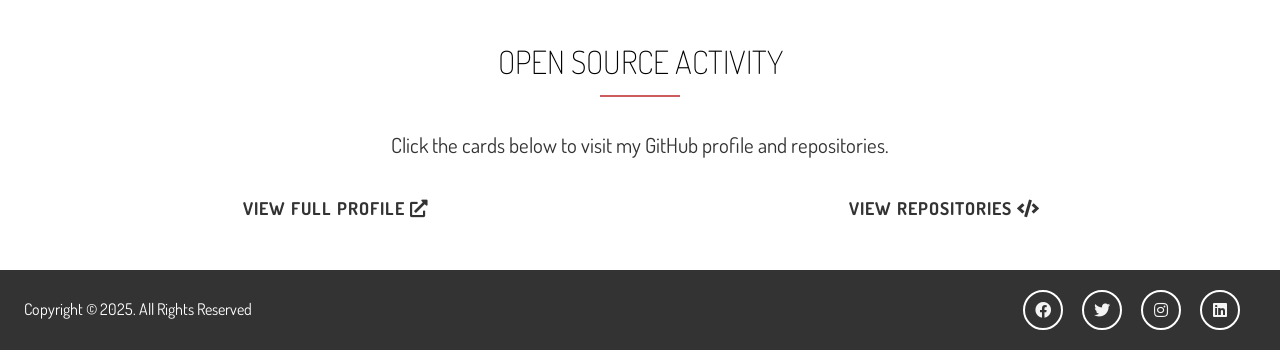
==== commit 4cb8c34c: "About changes" ====
--- a/about.html
+++ b/about.html
@@ -35,7 +35,7 @@
             Let me tell you a litte about myself and what I do....
         </p>
         <div class="about-info">
-            <img src="img/about1.jpg" alt="" class="bio-image">
+            <img src="img/IMG_3066.JPG" alt="" class="bio-image">
             <div class="bio bg-light">
                 <h4>Brief Introduction</h4>
                 <P>I am Dut, a Computer Engineer<br> Currently focused on different domains such as Machine Learning, AI, Data Science, and Data Analytics.
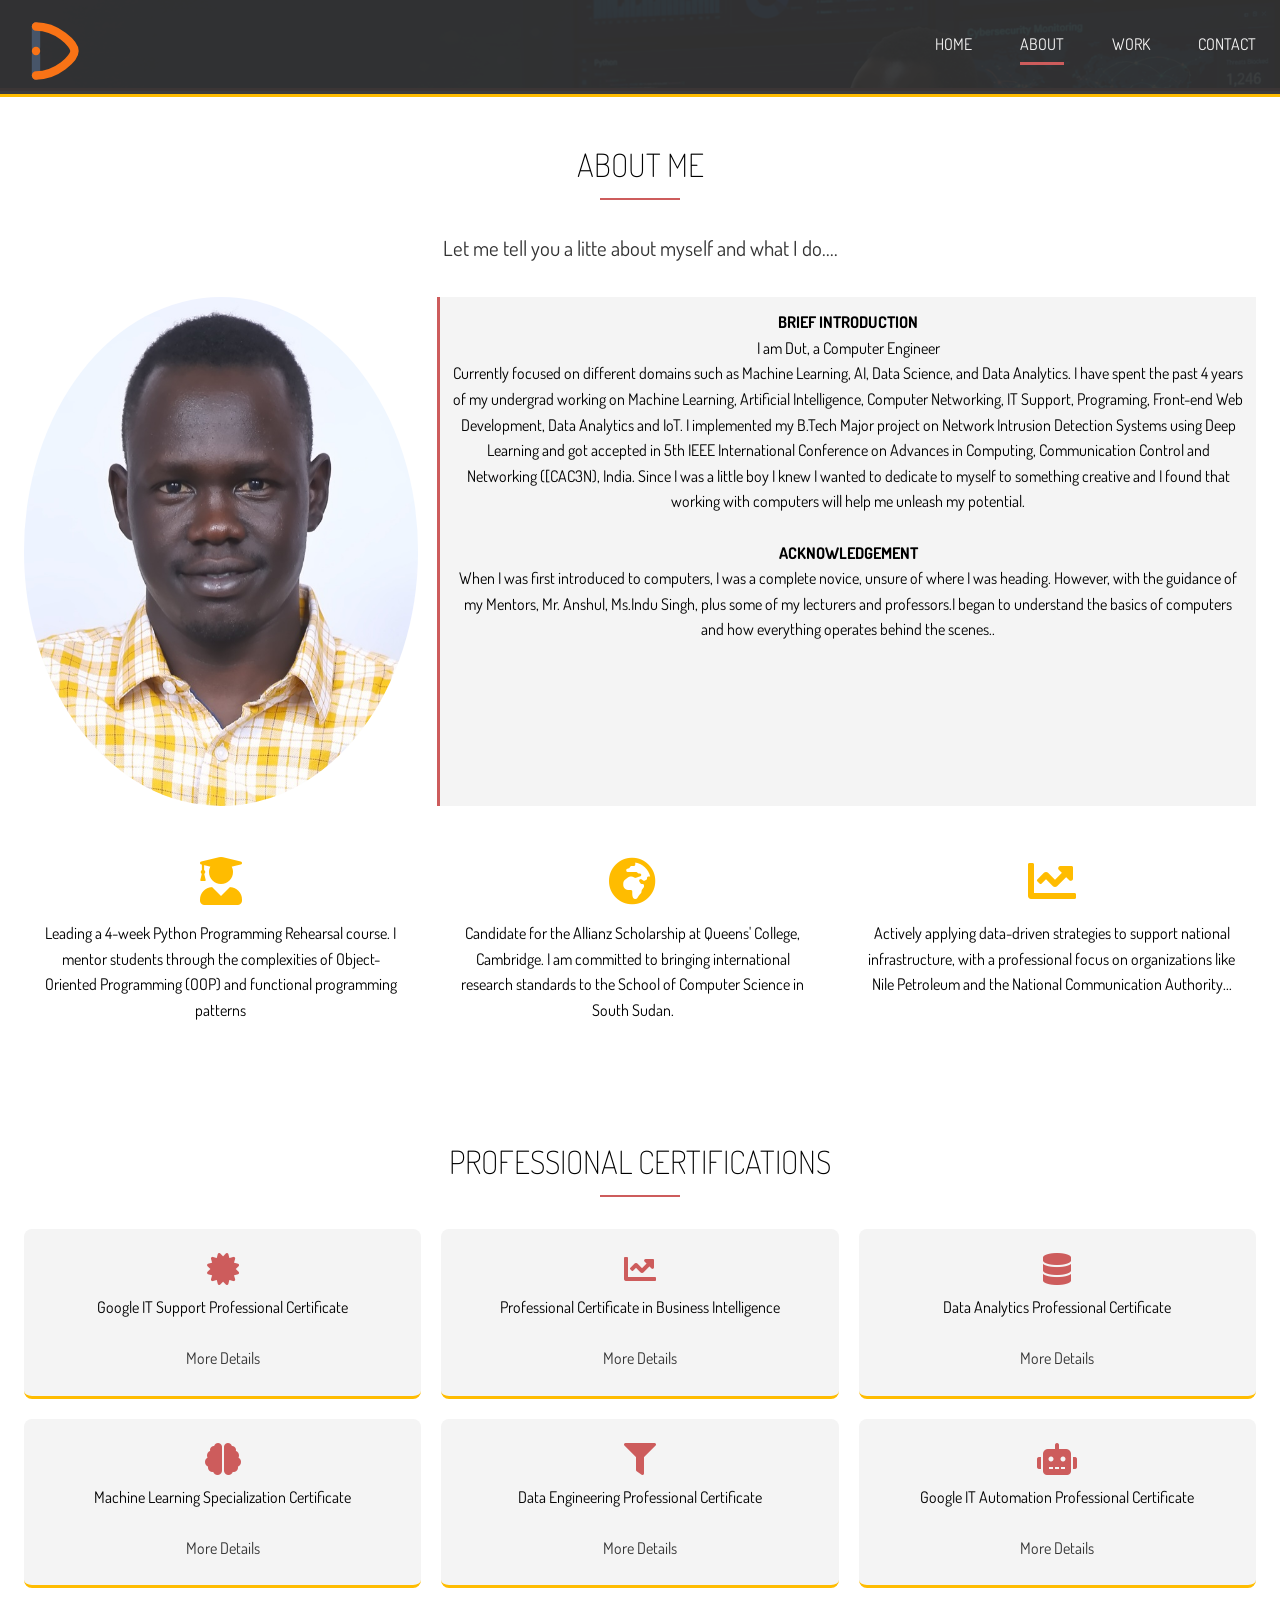
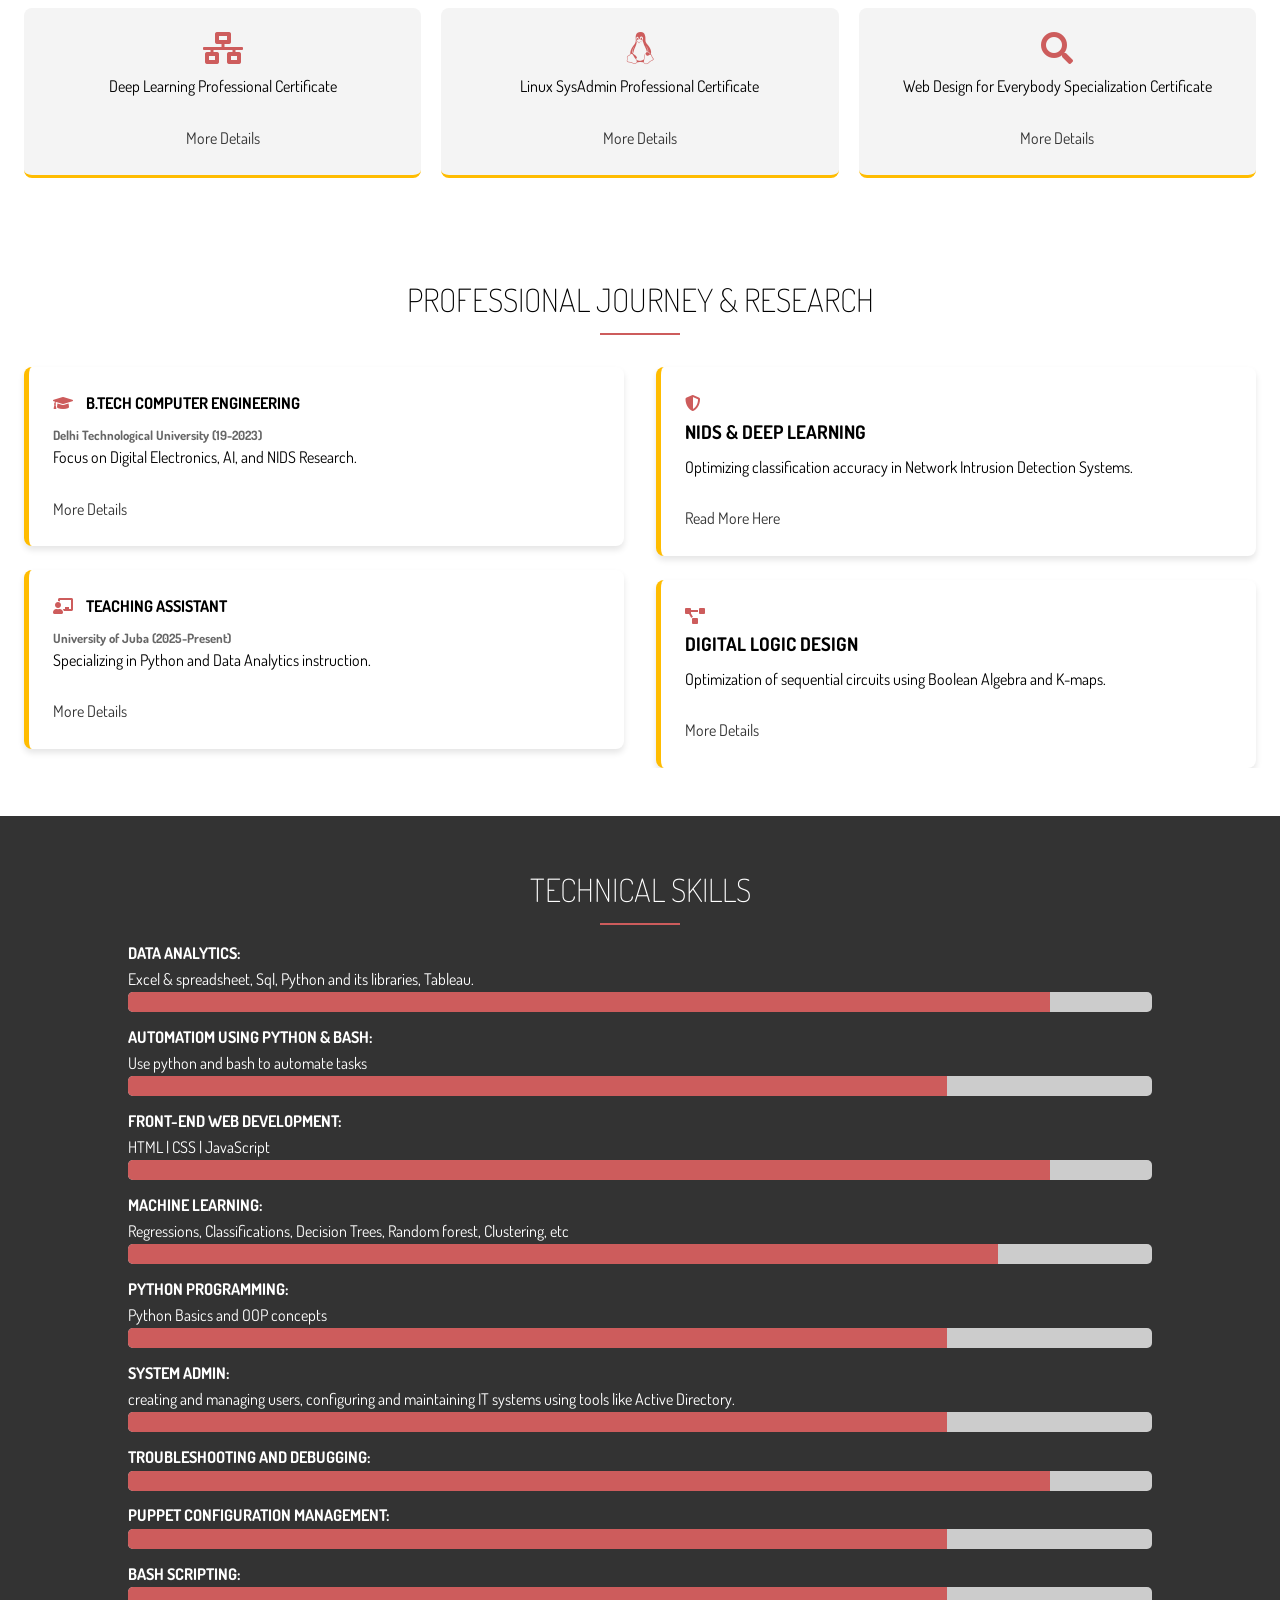
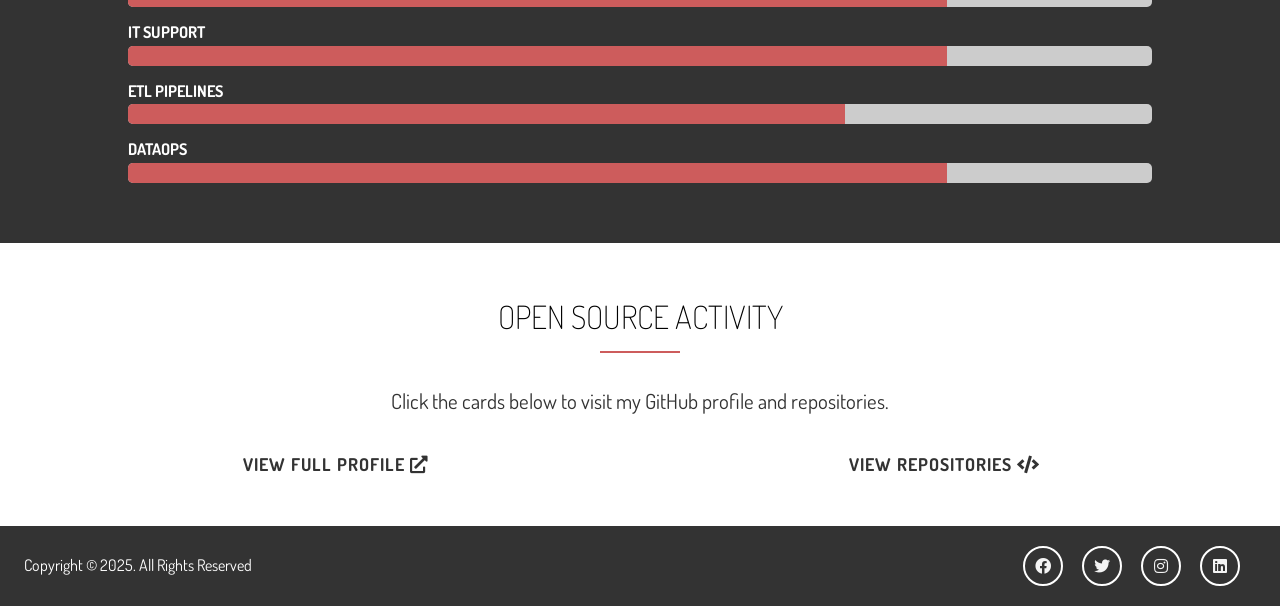
==== commit dc38a237: "some changes on my portfolio" ====
--- a/about.html
+++ b/about.html
@@ -16,7 +16,7 @@
     <header id="header-inner">
         <div class="container">
             <nav id="main-nav">
-                <img src="/img/d_logo.svg" alt="My Portfolio" id="logo">
+                <img src="img/d_logo.svg" alt="D monogram portfolio logo" id="logo">
                 <ul>
                     <li><a href="index.html" >Home</a></li>
                     <li><a href="about.html" class="current">About</a></li>
@@ -79,38 +79,47 @@
             <div class="cert-card">
                 <i class="fas fa-certificate fa-2x"></i>
                 <p>Google IT Support Professional Certificate</p>
+                <a href="your-link-url-here"><br>More Details</a>
             </div>
             <div class="cert-card">
                 <i class="fas fa-chart-line fa-2x"></i>
                 <p>Professional Certificate in Business Intelligence</p>
+                <a href="your-link-url-here"><br>More Details</a>
             </div>
             <div class="cert-card">
                 <i class="fas fa-database fa-2x"></i>
                 <p>Data Analytics Professional Certificate</p>
+                <a href="your-link-url-here"><br>More Details</a>
             </div>
             <div class="cert-card">
                 <i class="fas fa-solid fa-brain fa-2x"></i>
                 <p>Machine Learning Specialization Certificate</p>
+                <a href="your-link-url-here"><br>More Details</a>
             </div>
             <div class="cert-card">
                 <i class="fas fa-solid fa-filter fa-2x"></i>
                 <p>Data Engineering Professional Certificate</p>
+                <a href="your-link-url-here"><br>More Details</a>
             </div>
             <div class="cert-card">
                 <i class="fas fa-solid fa-robot fa-2x"></i>
                 <p>Google IT Automation Professional Certificate</p>
+                <a href="your-link-url-here"><br>More Details</a>
             </div>
             <div class="cert-card">
                 <i class="fas fa-solid fa-network-wired fa-2x"></i>
                 <p>Deep Learning Professional Certificate</p>
+                <a href="your-link-url-here"><br>More Details</a>
             </div>
             <div class="cert-card">
                 <i class="fab fa-linux fa-2x"></i>
                 <p>Linux SysAdmin Professional Certificate</p>
+                <a href="your-link-url-here"><br>More Details</a>
             </div>
             <div class="cert-card">
                 <i class="fas fa-solid fa-search fa-2x"></i>
                 <p>Web Design for Everybody Specialization Certificate</p>
+                <a href="your-link-url-here"><br>More Details</a>
             </div>
         </div>
     </div>
@@ -128,11 +137,13 @@
                     <h4><i class="fas fa-graduation-cap"></i> B.Tech Computer Engineering</h4>
                     <p class="date">Delhi Technological University (19-2023)</p>
                     <p>Focus on Digital Electronics, AI, and NIDS Research.</p>
+                    <a href="your-link-url-here"><br>More Details</a>
                 </div>
                 <div class="timeline-item">
                     <h4><i class="fas fa-chalkboard-teacher"></i> Teaching Assistant</h4>
                     <p class="date">University of Juba (2025-Present)</p>
                     <p>Specializing in Python and Data Analytics instruction.</p>
+                    <a href="your-link-url-here"><br>More Details</a>
                 </div>
             </div>
 
@@ -141,11 +152,13 @@
                     <i class="fas fa-shield-alt"></i>
                     <h3>NIDS & Deep Learning</h3>
                     <p>Optimizing classification accuracy in Network Intrusion Detection Systems.</p>
+                    <a href="your-link-url-here"><br>Read More Here</a>
                 </div>
                 <div class="pub-card">
                     <i class="fas fa-project-diagram"></i>
                     <h3>Digital Logic Design</h3>
                     <p>Optimization of sequential circuits using Boolean Algebra and K-maps.</p>
+                    <a href="your-link-url-here"><br>More Details</a>
                 </div>
             </div>
         </div>
--- a/css/main.css
+++ b/css/main.css
@@ -5,7 +5,7 @@
     --light-color: #f4f4f4;
     --medium-color: #ccc;
     --dark-color: #333;
-    --bg-image: url('../img/da.jpg');
+    --bg-image: url('../img/d_a_w.png');
     --light-text-color: #fff; 
     --dark-text-color: #000; 
   }
@@ -105,7 +105,7 @@
 #header-home .header-content h1 {
     font-size: 4rem;
     line-height: 1.2;
-    color: var(--dark-color); 
+    color: var(--light-text-color); 
 }
 
 #header-inner {
@@ -277,7 +277,7 @@
 .lead {
     font-size: 1.3rem;
     margin: 2rem 0;
-    color: var(--dark-color); 
+    color: var(--light-text-color); 
 }
 
 /* .text-center */
@@ -378,7 +378,7 @@
 
 #about-a .about-info .bio-image {
     grid-area: bioimage;
-    border-radius: 50%;
+    border-radius: 70%;
 }
 
 #about-a .about-info .bio {
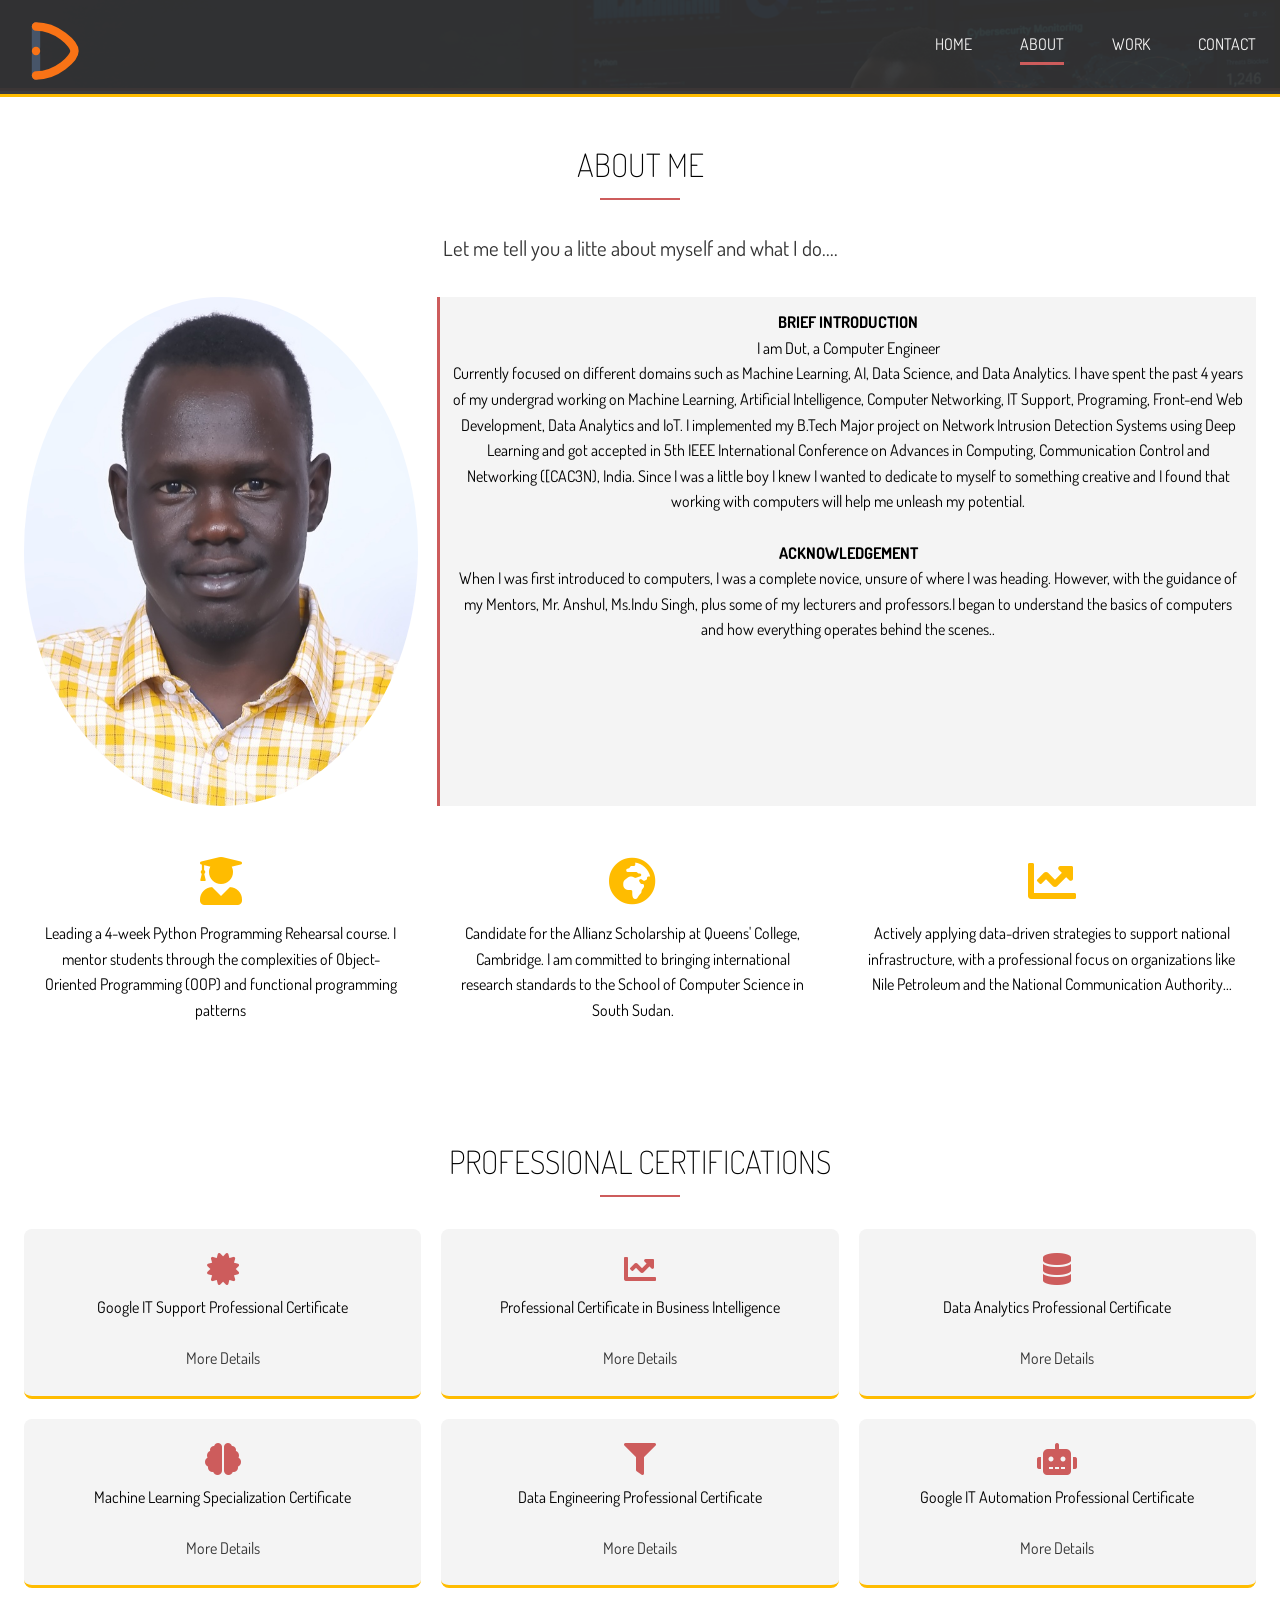
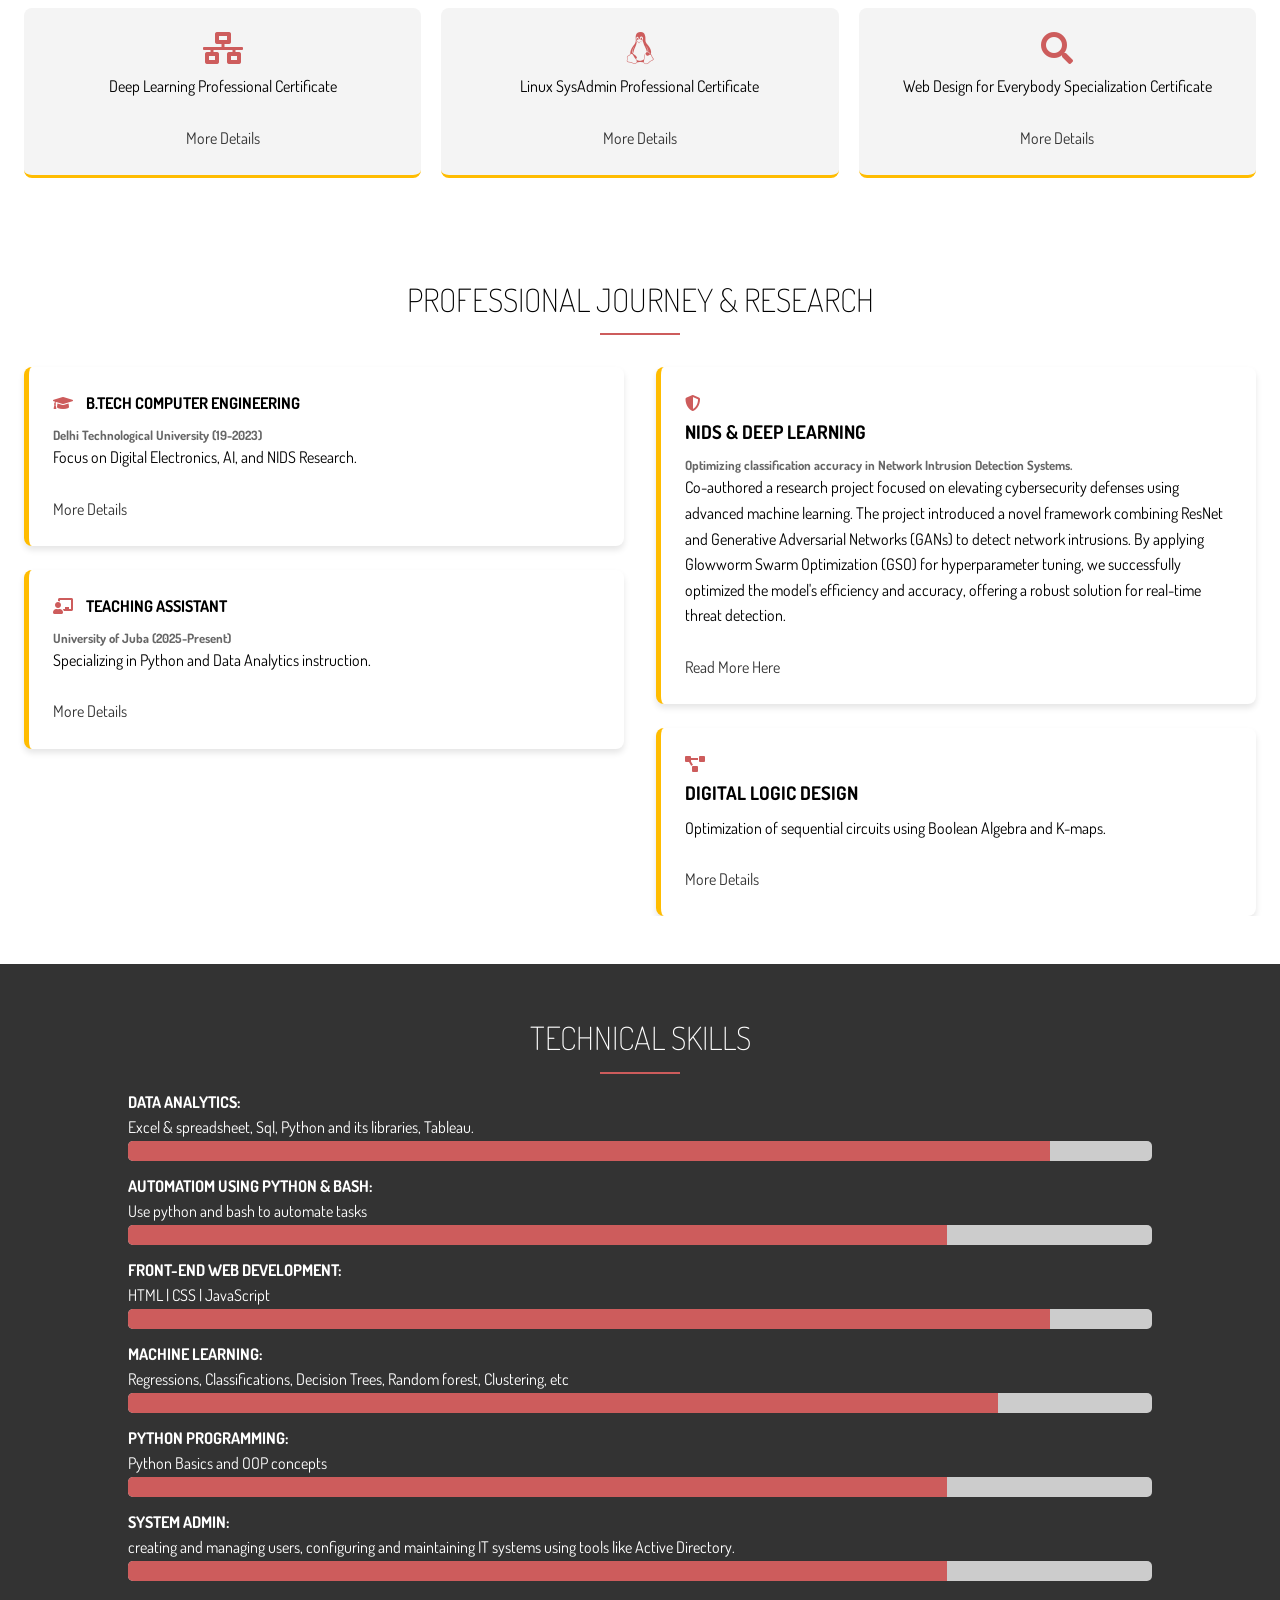
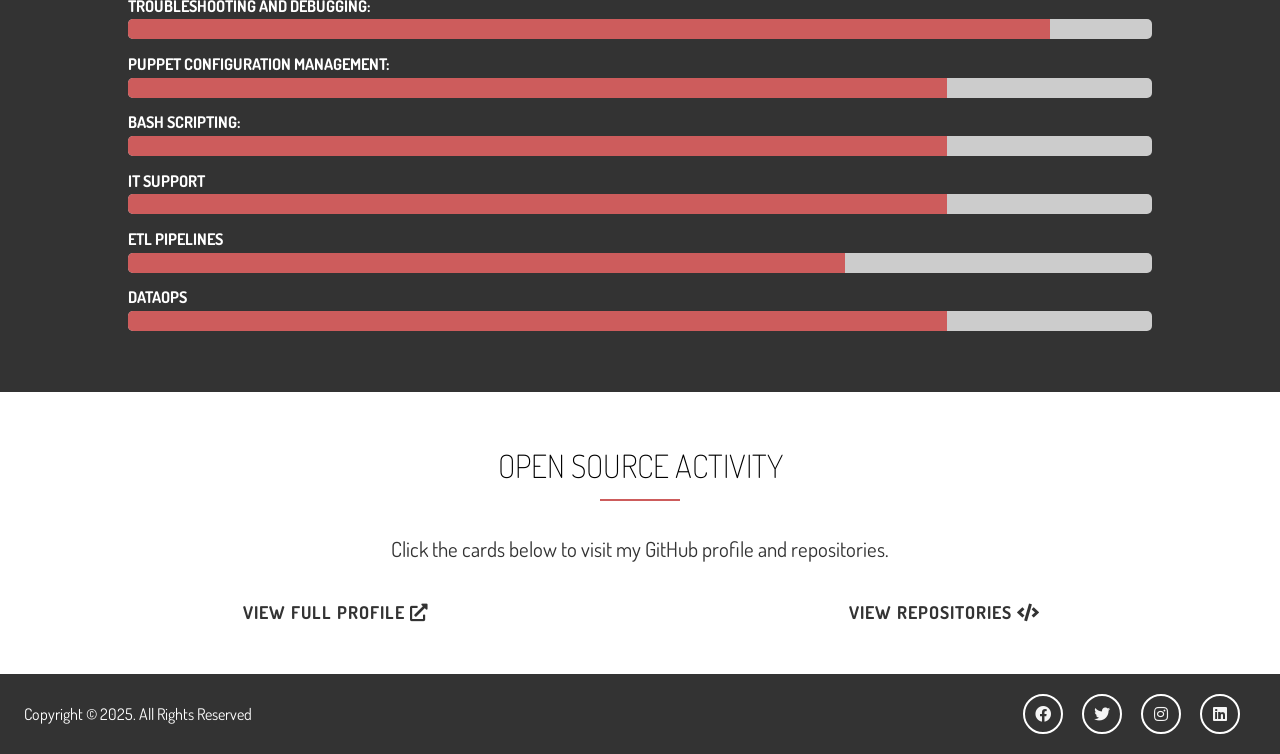
==== commit af6d7d06: "some updates" ====
--- a/about.html
+++ b/about.html
@@ -79,47 +79,47 @@
             <div class="cert-card">
                 <i class="fas fa-certificate fa-2x"></i>
                 <p>Google IT Support Professional Certificate</p>
-                <a href="your-link-url-here"><br>More Details</a>
+                <a href="https://coursera.org/share/5cdc9d2f50faa1868faa553b50c92a8f"><br>More Details</a>
             </div>
             <div class="cert-card">
                 <i class="fas fa-chart-line fa-2x"></i>
                 <p>Professional Certificate in Business Intelligence</p>
-                <a href="your-link-url-here"><br>More Details</a>
+                <a href="https://coursera.org/share/e0053bc82a02fabda9922bee32841fb6"><br>More Details</a>
             </div>
             <div class="cert-card">
                 <i class="fas fa-database fa-2x"></i>
                 <p>Data Analytics Professional Certificate</p>
-                <a href="your-link-url-here"><br>More Details</a>
+                <a href="https://coursera.org/share/54d37fe92967cf523fb7856cf27b816f"><br>More Details</a>
             </div>
             <div class="cert-card">
                 <i class="fas fa-solid fa-brain fa-2x"></i>
                 <p>Machine Learning Specialization Certificate</p>
-                <a href="your-link-url-here"><br>More Details</a>
+                <a href="https://coursera.org/share/1d9b7a5a025551d4797f7401e4940bad"><br>More Details</a>
             </div>
             <div class="cert-card">
                 <i class="fas fa-solid fa-filter fa-2x"></i>
                 <p>Data Engineering Professional Certificate</p>
-                <a href="your-link-url-here"><br>More Details</a>
+                <a href="https://coursera.org/share/f40cbf588dd0f698595976486578e5c4"><br>More Details</a>
             </div>
             <div class="cert-card">
                 <i class="fas fa-solid fa-robot fa-2x"></i>
                 <p>Google IT Automation Professional Certificate</p>
-                <a href="your-link-url-here"><br>More Details</a>
+                <a href="https://coursera.org/share/0753d0dc1cce15eeb81100f361d2e056"><br>More Details</a>
             </div>
             <div class="cert-card">
                 <i class="fas fa-solid fa-network-wired fa-2x"></i>
                 <p>Deep Learning Professional Certificate</p>
-                <a href="your-link-url-here"><br>More Details</a>
+                <a href="https://coursera.org/share/cffc3446f817075009cf6eb8d0a78abd"><br>More Details</a>
             </div>
             <div class="cert-card">
                 <i class="fab fa-linux fa-2x"></i>
                 <p>Linux SysAdmin Professional Certificate</p>
-                <a href="your-link-url-here"><br>More Details</a>
+                <a href="https://coursera.org/share/c113dbb843d381843c20f1c23ac17188"><br>More Details</a>
             </div>
             <div class="cert-card">
                 <i class="fas fa-solid fa-search fa-2x"></i>
                 <p>Web Design for Everybody Specialization Certificate</p>
-                <a href="your-link-url-here"><br>More Details</a>
+                <a href="https://coursera.org/share/4f1b659aabb5927060ca3266524b6633"><br>More Details</a>
             </div>
         </div>
     </div>
@@ -151,8 +151,11 @@
                 <div class="pub-card">
                     <i class="fas fa-shield-alt"></i>
                     <h3>NIDS & Deep Learning</h3>
-                    <p>Optimizing classification accuracy in Network Intrusion Detection Systems.</p>
-                    <a href="your-link-url-here"><br>Read More Here</a>
+                    <p class="date">Optimizing classification accuracy in Network Intrusion Detection Systems.</p>
+                    <p>Co-authored a research project focused on elevating cybersecurity defenses using advanced machine learning. 
+                    The project introduced a novel framework combining ResNet and Generative Adversarial Networks (GANs) to detect network intrusions. By applying Glowworm Swarm Optimization (GSO) for hyperparameter tuning, we successfully 
+                    optimized the model's efficiency and accuracy, offering a robust solution for real-time threat detection.</p>
+                    <a href="https://ieeexplore.ieee.org/document/10541651"><br>Read More Here</a>
                 </div>
                 <div class="pub-card">
                     <i class="fas fa-project-diagram"></i>
--- a/css/main.css
+++ b/css/main.css
@@ -996,3 +996,115 @@
 .cursor {
     color: var(--main-color); /* Assuming --main-color is defined elsewhere */
 }
+
+.blog-section {
+padding: 100px 8%;
+background: var(--light-color);
+color: var(--dark-text-color);
+}
+
+.section-header {
+text-align: center;
+margin-bottom: 60px;
+}
+
+.section-tag {
+color: var(--main-color);
+font-weight: 600;
+text-transform: uppercase;
+letter-spacing: 2px;
+}
+
+.section-header h2 {
+font-size: 2.8rem;
+color: var(--dark-color);
+margin: 15px 0;
+}
+
+.section-header p {
+color: var(--dark-color);
+opacity: 0.8;
+max-width: 700px;
+margin: auto;
+}
+
+.blog-grid {
+max-width: var(--website-width);
+margin: 0 auto;
+display: grid;
+grid-template-columns: repeat(auto-fit, minmax(340px, 1fr));
+gap: 30px;
+}
+
+.blog-card {
+background: var(--light-text-color);
+border: 1px solid var(--medium-color);
+border-radius: 15px;
+padding: 30px;
+transition: all 0.3s ease;
+box-shadow: 0 5px 15px rgba(0,0,0,0.05);
+}
+
+.blog-card:hover {
+transform: translateY(-8px);
+border-color: var(--main-color);
+box-shadow: 0 15px 35px rgba(205, 92, 92, 0.2);
+}
+
+.blog-category {
+display: inline-block;
+background: rgba(205, 92, 92, 0.1);
+color: var(--main-color);
+padding: 6px 12px;
+border-radius: 30px;
+font-size: 0.85rem;
+font-weight: 600;
+margin-bottom: 15px;
+}
+
+.blog-card h3 {
+color: var(--dark-color);
+margin-bottom: 15px;
+font-size: 1.4rem;
+line-height: 1.4;
+}
+
+.blog-card p {
+color: var(--dark-color);
+line-height: 1.7;
+margin-bottom: 20px;
+}
+
+.blog-meta {
+display: flex;
+justify-content: space-between;
+margin-bottom: 20px;
+font-size: 0.9rem;
+color: #777;
+}
+
+.read-more {
+color: var(--main-color);
+text-decoration: none;
+font-weight: 600;
+transition: 0.3s ease;
+}
+
+.read-more:hover {
+color: var(--dark-color);
+}
+
+@media (max-width: 768px) {
+.blog-section {
+padding: 80px 5%;
+}
+
+.section-header h2 {
+    font-size: 2rem;
+}
+
+.blog-grid {
+    grid-template-columns: 1fr;
+}
+
+}
